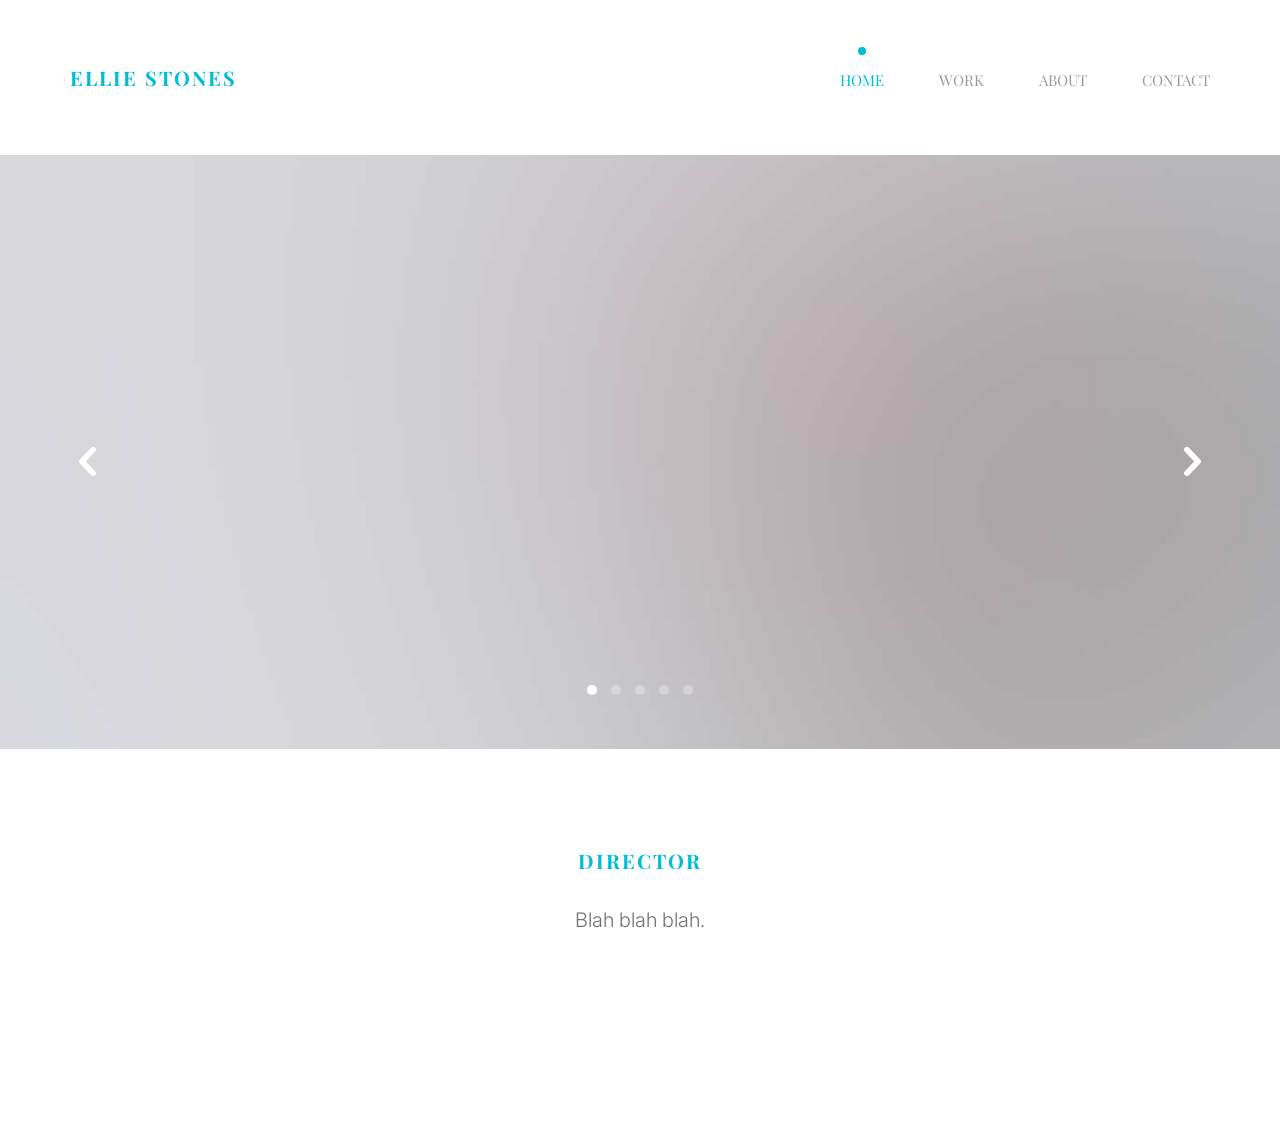
==== index.html @ 3fc7c164 "Bringing in images 1" ====
<!DOCTYPE html>
<!--[if lt IE 7]>      <html class="no-js lt-ie9 lt-ie8 lt-ie7"> <![endif]-->
<!--[if IE 7]>         <html class="no-js lt-ie9 lt-ie8"> <![endif]-->
<!--[if IE 8]>         <html class="no-js lt-ie9"> <![endif]-->
<!--[if gt IE 8]><!--> <html class="no-js"> <!--<![endif]-->
	<head>
	<meta charset="utf-8">
	<meta http-equiv="X-UA-Compatible" content="IE=edge">
	<title>Ellie Stones | Portfolio</title>
	<meta name="viewport" content="width=device-width, initial-scale=1">
	<meta name="description" content="Free HTML5 Template by FREEHTML5.CO" />
	<meta name="keywords" content="free html5, free template, free bootstrap, html5, css3, mobile first, responsive" />
	<meta name="author" content="FREEHTML5.CO" />

  <!-- 
	//////////////////////////////////////////////////////

	FREE HTML5 TEMPLATE 
	DESIGNED & DEVELOPED by FREEHTML5.CO
		
	Website: 		http://freehtml5.co/
	Email: 			info@freehtml5.co
	Twitter: 		http://twitter.com/fh5co
	Facebook: 		https://www.facebook.com/fh5co

	//////////////////////////////////////////////////////
	 -->

  	<!-- Facebook and Twitter integration -->
	<meta property="og:title" content=""/>
	<meta property="og:image" content=""/>
	<meta property="og:url" content=""/>
	<meta property="og:site_name" content=""/>
	<meta property="og:description" content=""/>
	<meta name="twitter:title" content="" />
	<meta name="twitter:image" content="" />
	<meta name="twitter:url" content="" />
	<meta name="twitter:card" content="" />

	<!-- Place favicon.ico and apple-touch-icon.png in the root directory -->
	<link rel="shortcut icon" href="favicon.ico">

	<link rel="preconnect" href="https://fonts.googleapis.com">
	<link rel="preconnect" href="https://fonts.gstatic.com" crossorigin>

	<link href="https://fonts.googleapis.com/css2?family=Inter:wght@300;400;500;600&family=Playfair+Display:wght@400;500;600;700&display=swap" rel="stylesheet">
	
	<!-- Animate.css -->
	<link rel="stylesheet" href="css/animate.css">
	<!-- Icomoon Icon Fonts-->
	<link rel="stylesheet" href="css/icomoon.css">
	<!-- Bootstrap  -->
	<link rel="stylesheet" href="css/bootstrap.css">
	<!-- Owl Carousel -->
	<link rel="stylesheet" href="css/owl.carousel.min.css">
	<link rel="stylesheet" href="css/owl.theme.default.min.css">

	<link rel="stylesheet" href="css/style.css">


	<!-- Modernizr JS -->
	<script src="js/modernizr-2.6.2.min.js"></script>
	<!-- FOR IE9 below -->
	<!--[if lt IE 9]>
	<script src="js/respond.min.js"></script>
	<![endif]-->

	</head>
	<body>
	<div class="box-wrap">
		<header role="banner" id="fh5co-header">
			<div class="container">
				<nav class="navbar navbar-default">
					<div class="row">
						<div class="col-md-3">
							<div class="fh5co-navbar-brand">
								<a class="fh5co-logo" href="index.html">Ellie Stones</a>
							</div>
						</div>
						<div class="col-md-9 main-nav">
							<ul class="nav text-right">
								<li class="active"><a href="index.html"><span>Home</span></a></li>
								<!-- <li><a href="services.html">Services</a></li> -->
								<li><a href="works.html">Work</a></li>
								<li><a href="about.html">About</a></li>
								<li><a href="contact.html">Contact</a></li>
							</ul>
						</div>
					</div>
				</nav>
		  </div>
		</header>
		<!-- END: header -->
		<div class="owl-carousel owl-carousel1 owl-carousel-fullwidth fh5co-light-arrow animate-box" data-animate-effect="fadeIn">
			<div class="item"><img src="images/img_large_1.jpg" alt="image"></div>
			<div class="item"><img src="images/img_large_2.jpg" alt="image"></div>
			<div class="item"><img src="images/img_large_3.jpg" alt="image"></div>
			<div class="item"><img src="images/img_large_4.jpg" alt="image"></div>
			<div class="item"><img src="images/img_large_5.jpg" alt="image"></div>
		</div>
		<div id="fh5co-media-section">
			<div class="container">
				<div class="row">
					<div class="col-md-8 col-md-offset-2 text-center page1-heading-section">
						<h3>Director</h3>
						<p>Blah blah blah.</p>
					</div>
				</div>
			</div>
		</div>
				<!-- <div class="row">
					<div class="col-md-7 animate-box">
						<div class="fh5co-cover" style="background-image: url(images/work-1.jpg);">
							<div class="desc">
								<p>Far far away, behind the word mountains, far from the countries Vokalia and Consonantia</p>
								<span>Web Design</span>
							</div>
						</div>
					</div>
					<div class="col-md-5">
						<div class="fh5co-cover">
							<div class="fh5co-cover-hero animate-box">
								<div class="fh5co-cover-thumb" style="background-image: url(images/work-2.jpg);"></div>
								<div class="desc-thumb">
									<p>Far far away, behind the word mountains, far from the</p>
									<span>Web Design</span>
								</div>
							</div>

							<div class="fh5co-cover-hero animate-box">
								<div class="fh5co-cover-thumb" style="background-image: url(images/work-3.jpg);"></div>
								<div class="desc-thumb">
									<p>Far far away, behind the word mountains, far from the</p>
									<span>User Experience</span>
								</div>
							</div>

							<div class="fh5co-cover-hero animate-box">
								<div class="fh5co-cover-thumb" style="background-image: url(images/work-4.jpg);"></div>
								<div class="desc-thumb">
									<p>Far far away, behind the word mountains, far from the</p>
									<span>Web Developement</span>
								</div>
							</div>
						</div>
					</div>
				</div> -->
			<!-- </div>
		</div> -->
		<!-- END fh5co-media-section -->
		<!-- <div id="fh5co-intro-section">
			<div class="fh5co-intro-cover text-center animate-box" data-animate-effect="fadeIn" data-stellar-background-ratio="0.5" style="background-image: url(images/intro.jpg);">
				<a href="#" class="btn">Serving You Is Our First Priority</a>
			</div>
		</div> -->
		<!-- END fh5co-intro-section -->
		<!-- <div id="fh5co-product-section">
			<div class="container">
				<div class="row">
					<div class="col-md-8 col-md-offset-2 text-center heading-section animate-box">
						<h3>Products</h3>
						<p>Far far away, behind the word mountains, far from the countries Vokalia, there live the blind texts. Separated they live in Bookmarksgrove right at the coast of the Semantics, a large language ocean.</p>
					</div>
				</div>
				<div class="owl-carousel owl-carousel2">
					<div class="item animate-box"><a href="images/product-1.jpg" class="image-popup"><img src="images/product-1.jpg" alt="image"></a></div>
					<div class="item animate-box"><a href="images/product-2.jpg" class="image-popup"><img src="images/product-2.jpg" alt="image"></a></div>
					<div class="item animate-box"><a href="images/product-3.jpg" class="image-popup"><img src="images/product-3.jpg" alt="image"></a></div>
					<div class="item animate-box"><a href="images/product-4.jpg" class="image-popup"><img src="images/product-4.jpg" alt="image"></a></div>
					<div class="item animate-box"><a href="images/product-1.jpg" class="image-popup"><img src="images/product-1.jpg" alt="image"></a></div>
					<div class="item animate-box"><a href="images/product-2.jpg" class="image-popup"><img src="images/product-2.jpg" alt="image"></a></div>
					<div class="item animate-box"><a href="images/product-3.jpg" class="image-popup"><img src="images/product-3.jpg" alt="image"></a></div>
					<div class="item animate-box"><a href="images/product-4.jpg" class="image-popup"><img src="images/product-4.jpg" alt="image"></a></div>
					<div class="item animate-box"><a href="images/product-1.jpg" class="image-popup"><img src="images/product-1.jpg" alt="image"></a></div>
					<div class="item animate-box"><a href="images/product-2.jpg" class="image-popup"><img src="images/product-2.jpg" alt="image"></a></div>
					<div class="item animate-box"><a href="images/product-3.jpg" class="image-popup"><img src="images/product-3.jpg" alt="image"></a></div>
					<div class="item animate-box"><a href="images/product-4.jpg" class="image-popup"><img src="images/product-2.jpg" alt="image"></a></div>
				</div>
			</div>
		</div> -->
		<!-- END fh5co-product-section -->
		<!-- <div id="fh5co-section" class="fh5co-grey-section">
			<div class="container">
				<div class="row">
					<div class="col-md-4 animate-box">
						<div class="fh5co-inner">
							<i class="icon-shield"></i>
							<div class="holder-section">
								<h3>About Us</h3>
								<p>Far far away, behind the word mountains, far from the countries Vokalia and Consonantia, there live the blind texts. </p>
							</div>
						</div>
					</div>
					<div class="col-md-4 animate-box">
						<div class="fh5co-inner">
							<i class="icon-strategy"></i>
							<div class="holder-section">
								<h3>What We Doe</h3>
								<p>Far far away, behind the word mountains, far from the countries Vokalia and Consonantia, there live the blind texts. </p>
							</div>
						</div>
					</div>
					<div class="col-md-4 animate-box">
						<div class="fh5co-inner">
							<i class="icon-bike"></i>
							<div class="holder-section">
								<h3>Why We Choose Us</h3>
								<p>Far far away, behind the word mountains, far from the countries Vokalia and Consonantia, there live the blind texts. </p>
							</div>
						</div>
					</div>
				</div>
			</div>
		</div> -->
		<!-- <footer>
			<div id="footer">
				<div class="container">
					<div class="row">
						<div class="col-md-6 col-md-offset-3 text-center">
							<p class="fh5co-social-icons">
								<a href="#"><i class="icon-twitter-with-circle"></i></a>
								<a href="#"><i class="icon-facebook-with-circle"></i></a>
								<a href="#"><i class="icon-instagram-with-circle"></i></a>
							</p>
							<p>Made with <a href="http://freehtml5.co/" target="_blank">Freehtml5.co</a></p>
						</div>
					</div>
				</div>
			</div>
		</footer> -->
	</div>
	<!-- END: box-wrap -->
	
	<!-- jQuery -->
	<script src="js/jquery.min.js"></script>
	<!-- jQuery Easing -->
	<script src="js/jquery.easing.1.3.js"></script>
	<!-- Bootstrap -->
	<script src="js/bootstrap.min.js"></script>
	<!-- Owl carousel -->
		<script src="js/owl.carousel.min.js"></script>
	<!-- Waypoints -->
	<script src="js/jquery.waypoints.min.js"></script>
	<!-- Parallax Stellar -->
	<script src="js/jquery.stellar.min.js"></script>

	<!-- Main JS (Do not remove) -->
	<script src="js/main.js"></script>

	</body>
</html>
---- css/icomoon.css ----
@font-face {
    font-family: 'icomoon';
    src:    url('fonts/icomoon.eot?1oniuf');
    src:    url('fonts/icomoon.eot?1oniuf#iefix') format('embedded-opentype'),
        url('fonts/icomoon.ttf?1oniuf') format('truetype'),
        url('fonts/icomoon.woff?1oniuf') format('woff'),
        url('fonts/icomoon.svg?1oniuf#icomoon') format('svg');
    font-weight: normal;
    font-style: normal;
}

[class^="icon-"], [class*=" icon-"] {
    /* use !important to prevent issues with browser extensions that change fonts */
    font-family: 'icomoon' !important;
    speak: none;
    font-style: normal;
    font-weight: normal;
    font-variant: normal;
    text-transform: none;
    line-height: 1;

    /* Better Font Rendering =========== */
    -webkit-font-smoothing: antialiased;
    -moz-osx-font-smoothing: grayscale;
}

.icon-mobile:before {
    content: "\e000";
}
.icon-laptop:before {
    content: "\e001";
}
.icon-desktop:before {
    content: "\e002";
}
.icon-tablet:before {
    content: "\e003";
}
.icon-phone:before {
    content: "\e004";
}
.icon-document:before {
    content: "\e005";
}
.icon-documents:before {
    content: "\e006";
}
.icon-search:before {
    content: "\e007";
}
.icon-clipboard:before {
    content: "\e008";
}
.icon-newspaper:before {
    content: "\e009";
}
.icon-notebook:before {
    content: "\e00a";
}
.icon-book-open:before {
    content: "\e00b";
}
.icon-browser:before {
    content: "\e00c";
}
.icon-calendar:before {
    content: "\e00d";
}
.icon-presentation:before {
    content: "\e00e";
}
.icon-picture:before {
    content: "\e00f";
}
.icon-pictures:before {
    content: "\e010";
}
.icon-video:before {
    content: "\e011";
}
.icon-camera:before {
    content: "\e012";
}
.icon-printer:before {
    content: "\e013";
}
.icon-toolbox:before {
    content: "\e014";
}
.icon-briefcase:before {
    content: "\e015";
}
.icon-wallet:before {
    content: "\e016";
}
.icon-gift:before {
    content: "\e017";
}
.icon-bargraph:before {
    content: "\e018";
}
.icon-grid:before {
    content: "\e019";
}
.icon-expand:before {
    content: "\e01a";
}
.icon-focus:before {
    content: "\e01b";
}
.icon-edit:before {
    content: "\e01c";
}
.icon-adjustments:before {
    content: "\e01d";
}
.icon-ribbon:before {
    content: "\e01e";
}
.icon-hourglass:before {
    content: "\e01f";
}
.icon-lock:before {
    content: "\e020";
}
.icon-megaphone:before {
    content: "\e021";
}
.icon-shield:before {
    content: "\e022";
}
.icon-trophy:before {
    content: "\e023";
}
.icon-flag:before {
    content: "\e024";
}
.icon-map:before {
    content: "\e025";
}
.icon-puzzle:before {
    content: "\e026";
}
.icon-basket:before {
    content: "\e027";
}
.icon-envelope:before {
    content: "\e028";
}
.icon-streetsign:before {
    content: "\e029";
}
.icon-telescope:before {
    content: "\e02a";
}
.icon-gears:before {
    content: "\e02b";
}
.icon-key:before {
    content: "\e02c";
}
.icon-paperclip:before {
    content: "\e02d";
}
.icon-attachment:before {
    content: "\e02e";
}
.icon-pricetags:before {
    content: "\e02f";
}
.icon-lightbulb:before {
    content: "\e030";
}
.icon-layers:before {
    content: "\e031";
}
.icon-pencil:before {
    content: "\e032";
}
.icon-tools:before {
    content: "\e033";
}
.icon-tools-2:before {
    content: "\e034";
}
.icon-scissors:before {
    content: "\e035";
}
.icon-paintbrush:before {
    content: "\e036";
}
.icon-magnifying-glass:before {
    content: "\e037";
}
.icon-circle-compass:before {
    content: "\e038";
}
.icon-linegraph:before {
    content: "\e039";
}
.icon-mic:before {
    content: "\e03a";
}
.icon-strategy:before {
    content: "\e03b";
}
.icon-beaker:before {
    content: "\e03c";
}
.icon-caution:before {
    content: "\e03d";
}
.icon-recycle:before {
    content: "\e03e";
}
.icon-anchor:before {
    content: "\e03f";
}
.icon-profile-male:before {
    content: "\e040";
}
.icon-profile-female:before {
    content: "\e041";
}
.icon-bike:before {
    content: "\e042";
}
.icon-wine:before {
    content: "\e043";
}
.icon-hotairballoon:before {
    content: "\e044";
}
.icon-globe:before {
    content: "\e045";
}
.icon-genius:before {
    content: "\e046";
}
.icon-map-pin:before {
    content: "\e047";
}
.icon-dial:before {
    content: "\e048";
}
.icon-chat:before {
    content: "\e049";
}
.icon-heart:before {
    content: "\e04a";
}
.icon-cloud:before {
    content: "\e04b";
}
.icon-upload:before {
    content: "\e04c";
}
.icon-download:before {
    content: "\e04d";
}
.icon-target:before {
    content: "\e04e";
}
.icon-hazardous:before {
    content: "\e04f";
}
.icon-piechart:before {
    content: "\e050";
}
.icon-speedometer:before {
    content: "\e051";
}
.icon-global:before {
    content: "\e052";
}
.icon-compass:before {
    content: "\e053";
}
.icon-lifesaver:before {
    content: "\e054";
}
.icon-clock:before {
    content: "\e055";
}
.icon-aperture:before {
    content: "\e056";
}
.icon-quote:before {
    content: "\e057";
}
.icon-scope:before {
    content: "\e058";
}
.icon-alarmclock:before {
    content: "\e059";
}
.icon-refresh:before {
    content: "\e05a";
}
.icon-happy:before {
    content: "\e05b";
}
.icon-sad:before {
    content: "\e05c";
}
.icon-facebook:before {
    content: "\e05d";
}
.icon-twitter:before {
    content: "\e05e";
}
.icon-googleplus:before {
    content: "\e05f";
}
.icon-rss:before {
    content: "\e060";
}
.icon-tumblr:before {
    content: "\e061";
}
.icon-linkedin:before {
    content: "\e062";
}
.icon-dribbble:before {
    content: "\e063";
}
.icon-box2:before {
    content: "\ea82";
}
.icon-write:before {
    content: "\ea83";
}
.icon-clock2:before {
    content: "\ea84";
}
.icon-reply2:before {
    content: "\ea85";
}
.icon-reply-all2:before {
    content: "\ea86";
}
.icon-forward2:before {
    content: "\ea87";
}
.icon-flag2:before {
    content: "\ea88";
}
.icon-search2:before {
    content: "\ea89";
}
.icon-trash2:before {
    content: "\ea8a";
}
.icon-envelope2:before {
    content: "\ea8b";
}
.icon-bubble:before {
    content: "\ea8c";
}
.icon-bubbles:before {
    content: "\ea8d";
}
.icon-user2:before {
    content: "\ea8e";
}
.icon-users2:before {
    content: "\ea8f";
}
.icon-cloud2:before {
    content: "\ea90";
}
.icon-download2:before {
    content: "\ea91";
}
.icon-upload2:before {
    content: "\ea92";
}
.icon-rain:before {
    content: "\ea93";
}
.icon-sun:before {
    content: "\ea94";
}
.icon-moon2:before {
    content: "\ea95";
}
.icon-bell2:before {
    content: "\ea96";
}
.icon-folder2:before {
    content: "\ea97";
}
.icon-pin2:before {
    content: "\ea98";
}
.icon-sound2:before {
    content: "\ea99";
}
.icon-microphone:before {
    content: "\ea9a";
}
.icon-camera2:before {
    content: "\ea9b";
}
.icon-image2:before {
    content: "\ea9c";
}
.icon-cog2:before {
    content: "\ea9d";
}
.icon-calendar2:before {
    content: "\ea9e";
}
.icon-book2:before {
    content: "\ea9f";
}
.icon-map-marker:before {
    content: "\eaa0";
}
.icon-store:before {
    content: "\eaa1";
}
.icon-support:before {
    content: "\eaa2";
}
.icon-tag2:before {
    content: "\eaa3";
}
.icon-heart2:before {
    content: "\eaa4";
}
.icon-video-camera:before {
    content: "\eaa5";
}
.icon-trophy2:before {
    content: "\eaa6";
}
.icon-cart:before {
    content: "\eaa7";
}
.icon-eye2:before {
    content: "\eaa8";
}
.icon-cancel:before {
    content: "\eaa9";
}
.icon-chart:before {
    content: "\eaaa";
}
.icon-target2:before {
    content: "\eaab";
}
.icon-printer2:before {
    content: "\eaac";
}
.icon-location2:before {
    content: "\eaad";
}
.icon-bookmark2:before {
    content: "\eaae";
}
.icon-monitor:before {
    content: "\eaaf";
}
.icon-cross2:before {
    content: "\eab0";
}
.icon-plus2:before {
    content: "\eab1";
}
.icon-left:before {
    content: "\eab2";
}
.icon-up:before {
    content: "\eab3";
}
.icon-browser2:before {
    content: "\eab4";
}
.icon-windows:before {
    content: "\eab5";
}
.icon-switch2:before {
    content: "\eab6";
}
.icon-dashboard:before {
    content: "\eab7";
}
.icon-play:before {
    content: "\eab8";
}
.icon-fast-forward:before {
    content: "\eab9";
}
.icon-next:before {
    content: "\eaba";
}
.icon-refresh2:before {
    content: "\eabb";
}
.icon-film:before {
    content: "\eabc";
}
.icon-home2:before {
    content: "\eabd";
}
.icon-add-to-list:before {
    content: "\e901";
}
.icon-classic-computer:before {
    content: "\e902";
}
.icon-controller-fast-backward:before {
    content: "\e903";
}
.icon-creative-commons-attribution:before {
    content: "\e904";
}
.icon-creative-commons-noderivs:before {
    content: "\e905";
}
.icon-creative-commons-noncommercial-eu:before {
    content: "\e906";
}
.icon-creative-commons-noncommercial-us:before {
    content: "\e907";
}
.icon-creative-commons-public-domain:before {
    content: "\e908";
}
.icon-creative-commons-remix:before {
    content: "\e909";
}
.icon-creative-commons-share:before {
    content: "\e90a";
}
.icon-creative-commons-sharealike:before {
    content: "\e90b";
}
.icon-creative-commons:before {
    content: "\e90c";
}
.icon-document-landscape:before {
    content: "\e90d";
}
.icon-remove-user:before {
    content: "\e90e";
}
.icon-warning:before {
    content: "\e90f";
}
.icon-arrow-bold-down:before {
    content: "\e910";
}
.icon-arrow-bold-left:before {
    content: "\e911";
}
.icon-arrow-bold-right:before {
    content: "\e912";
}
.icon-arrow-bold-up:before {
    content: "\e913";
}
.icon-arrow-down:before {
    content: "\e914";
}
.icon-arrow-left:before {
    content: "\e915";
}
.icon-arrow-long-down:before {
    content: "\e916";
}
.icon-arrow-long-left:before {
    content: "\e917";
}
.icon-arrow-long-right:before {
    content: "\e918";
}
.icon-arrow-long-up:before {
    content: "\e919";
}
.icon-arrow-right:before {
    content: "\e91a";
}
.icon-arrow-up:before {
    content: "\e91b";
}
.icon-arrow-with-circle-down:before {
    content: "\e91c";
}
.icon-arrow-with-circle-left:before {
    content: "\e91d";
}
.icon-arrow-with-circle-right:before {
    content: "\e91e";
}
.icon-arrow-with-circle-up:before {
    content: "\e91f";
}
.icon-bookmark:before {
    content: "\e920";
}
.icon-bookmarks:before {
    content: "\e921";
}
.icon-chevron-down:before {
    content: "\e922";
}
.icon-chevron-left:before {
    content: "\e923";
}
.icon-chevron-right:before {
    content: "\e924";
}
.icon-chevron-small-down:before {
    content: "\e925";
}
.icon-chevron-small-left:before {
    content: "\e926";
}
.icon-chevron-small-right:before {
    content: "\e927";
}
.icon-chevron-small-up:before {
    content: "\e928";
}
.icon-chevron-thin-down:before {
    content: "\e929";
}
.icon-chevron-thin-left:before {
    content: "\e92a";
}
.icon-chevron-thin-right:before {
    content: "\e92b";
}
.icon-chevron-thin-up:before {
    content: "\e92c";
}
.icon-chevron-up:before {
    content: "\e92d";
}
.icon-chevron-with-circle-down:before {
    content: "\e92e";
}
.icon-chevron-with-circle-left:before {
    content: "\e92f";
}
.icon-chevron-with-circle-right:before {
    content: "\e930";
}
.icon-chevron-with-circle-up:before {
    content: "\e931";
}
.icon-cloud3:before {
    content: "\e932";
}
.icon-controller-fast-forward:before {
    content: "\e933";
}
.icon-controller-jump-to-start:before {
    content: "\e934";
}
.icon-controller-next:before {
    content: "\e935";
}
.icon-controller-paus:before {
    content: "\e936";
}
.icon-controller-play:before {
    content: "\e937";
}
.icon-controller-record:before {
    content: "\e938";
}
.icon-controller-stop:before {
    content: "\e939";
}
.icon-controller-volume:before {
    content: "\e93a";
}
.icon-dot-single:before {
    content: "\e93b";
}
.icon-dots-three-horizontal:before {
    content: "\e93c";
}
.icon-dots-three-vertical:before {
    content: "\e93d";
}
.icon-dots-two-horizontal:before {
    content: "\e93e";
}
.icon-dots-two-vertical:before {
    content: "\e93f";
}
.icon-download3:before {
    content: "\e940";
}
.icon-emoji-flirt:before {
    content: "\e941";
}
.icon-flow-branch:before {
    content: "\e942";
}
.icon-flow-cascade:before {
    content: "\e943";
}
.icon-flow-line:before {
    content: "\e944";
}
.icon-flow-parallel:before {
    content: "\e945";
}
.icon-flow-tree:before {
    content: "\e946";
}
.icon-install:before {
    content: "\e947";
}
.icon-layers2:before {
    content: "\e948";
}
.icon-open-book:before {
    content: "\e949";
}
.icon-resize-100:before {
    content: "\e94a";
}
.icon-resize-full-screen:before {
    content: "\e94b";
}
.icon-save:before {
    content: "\e94c";
}
.icon-select-arrows:before {
    content: "\e94d";
}
.icon-sound-mute:before {
    content: "\e94e";
}
.icon-sound:before {
    content: "\e94f";
}
.icon-trash:before {
    content: "\e950";
}
.icon-triangle-down:before {
    content: "\e951";
}
.icon-triangle-left:before {
    content: "\e952";
}
.icon-triangle-right:before {
    content: "\e953";
}
.icon-triangle-up:before {
    content: "\e954";
}
.icon-uninstall:before {
    content: "\e955";
}
.icon-upload-to-cloud:before {
    content: "\e956";
}
.icon-upload3:before {
    content: "\e957";
}
.icon-add-user:before {
    content: "\e958";
}
.icon-address:before {
    content: "\e959";
}
.icon-adjust:before {
    content: "\e95a";
}
.icon-air:before {
    content: "\e95b";
}
.icon-aircraft-landing:before {
    content: "\e95c";
}
.icon-aircraft-take-off:before {
    content: "\e95d";
}
.icon-aircraft:before {
    content: "\e95e";
}
.icon-align-bottom:before {
    content: "\e95f";
}
.icon-align-horizontal-middle:before {
    content: "\e960";
}
.icon-align-left:before {
    content: "\e961";
}
.icon-align-right:before {
    content: "\e962";
}
.icon-align-top:before {
    content: "\e963";
}
.icon-align-vertical-middle:before {
    content: "\e964";
}
.icon-archive:before {
    content: "\e965";
}
.icon-area-graph:before {
    content: "\e966";
}
.icon-attachment2:before {
    content: "\e967";
}
.icon-awareness-ribbon:before {
    content: "\e968";
}
.icon-back-in-time:before {
    content: "\e969";
}
.icon-back:before {
    content: "\e96a";
}
.icon-bar-graph:before {
    content: "\e96b";
}
.icon-battery:before {
    content: "\e96c";
}
.icon-beamed-note:before {
    content: "\e96d";
}
.icon-bell:before {
    content: "\e96e";
}
.icon-blackboard:before {
    content: "\e96f";
}
.icon-block:before {
    content: "\e970";
}
.icon-book:before {
    content: "\e971";
}
.icon-bowl:before {
    content: "\e972";
}
.icon-box:before {
    content: "\e973";
}
.icon-briefcase2:before {
    content: "\e974";
}
.icon-browser3:before {
    content: "\e975";
}
.icon-brush:before {
    content: "\e976";
}
.icon-bucket:before {
    content: "\e977";
}
.icon-cake:before {
    content: "\e978";
}
.icon-calculator:before {
    content: "\e979";
}
.icon-calendar3:before {
    content: "\e97a";
}
.icon-camera3:before {
    content: "\e97b";
}
.icon-ccw:before {
    content: "\e97c";
}
.icon-chat2:before {
    content: "\e97d";
}
.icon-check:before {
    content: "\e97e";
}
.icon-circle-with-cross:before {
    content: "\e97f";
}
.icon-circle-with-minus:before {
    content: "\e980";
}
.icon-circle-with-plus:before {
    content: "\e981";
}
.icon-circle:before {
    content: "\e982";
}
.icon-circular-graph:before {
    content: "\e983";
}
.icon-clapperboard:before {
    content: "\e984";
}
.icon-clipboard2:before {
    content: "\e985";
}
.icon-clock3:before {
    content: "\e986";
}
.icon-code:before {
    content: "\e987";
}
.icon-cog:before {
    content: "\e988";
}
.icon-colours:before {
    content: "\e989";
}
.icon-compass2:before {
    content: "\e98a";
}
.icon-copy:before {
    content: "\e98b";
}
.icon-credit-card:before {
    content: "\e98c";
}
.icon-credit:before {
    content: "\e98d";
}
.icon-cross:before {
    content: "\e98e";
}
.icon-cup:before {
    content: "\e98f";
}
.icon-cw:before {
    content: "\e990";
}
.icon-cycle:before {
    content: "\e991";
}
.icon-database:before {
    content: "\e992";
}
.icon-dial-pad:before {
    content: "\e993";
}
.icon-direction:before {
    content: "\e994";
}
.icon-document2:before {
    content: "\e995";
}
.icon-documents2:before {
    content: "\e996";
}
.icon-drink:before {
    content: "\e997";
}
.icon-drive:before {
    content: "\e998";
}
.icon-drop:before {
    content: "\e999";
}
.icon-edit2:before {
    content: "\e99a";
}
.icon-email:before {
    content: "\e99b";
}
.icon-emoji-happy:before {
    content: "\e99c";
}
.icon-emoji-neutral:before {
    content: "\e99d";
}
.icon-emoji-sad:before {
    content: "\e99e";
}
.icon-erase:before {
    content: "\e99f";
}
.icon-eraser:before {
    content: "\e9a0";
}
.icon-export:before {
    content: "\e9a1";
}
.icon-eye:before {
    content: "\e9a2";
}
.icon-feather:before {
    content: "\e9a3";
}
.icon-flag3:before {
    content: "\e9a4";
}
.icon-flash:before {
    content: "\e9a5";
}
.icon-flashlight:before {
    content: "\e9a6";
}
.icon-flat-brush:before {
    content: "\e9a7";
}
.icon-folder-images:before {
    content: "\e9a8";
}
.icon-folder-music:before {
    content: "\e9a9";
}
.icon-folder-video:before {
    content: "\e9aa";
}
.icon-folder:before {
    content: "\e9ab";
}
.icon-forward:before {
    content: "\e9ac";
}
.icon-funnel:before {
    content: "\e9ad";
}
.icon-game-controller:before {
    content: "\e9ae";
}
.icon-gauge:before {
    content: "\e9af";
}
.icon-globe2:before {
    content: "\e9b0";
}
.icon-graduation-cap:before {
    content: "\e9b1";
}
.icon-grid2:before {
    content: "\e9b2";
}
.icon-hair-cross:before {
    content: "\e9b3";
}
.icon-hand:before {
    content: "\e9b4";
}
.icon-heart-outlined:before {
    content: "\e9b5";
}
.icon-heart3:before {
    content: "\e9b6";
}
.icon-help-with-circle:before {
    content: "\e9b7";
}
.icon-help:before {
    content: "\e9b8";
}
.icon-home:before {
    content: "\e9b9";
}
.icon-hour-glass:before {
    content: "\e9ba";
}
.icon-image-inverted:before {
    content: "\e9bb";
}
.icon-image:before {
    content: "\e9bc";
}
.icon-images:before {
    content: "\e9bd";
}
.icon-inbox:before {
    content: "\e9be";
}
.icon-infinity:before {
    content: "\e9bf";
}
.icon-info-with-circle:before {
    content: "\e9c0";
}
.icon-info:before {
    content: "\e9c1";
}
.icon-key2:before {
    content: "\e9c2";
}
.icon-keyboard:before {
    content: "\e9c3";
}
.icon-lab-flask:before {
    content: "\e9c4";
}
.icon-landline:before {
    content: "\e9c5";
}
.icon-language:before {
    content: "\e9c6";
}
.icon-laptop2:before {
    content: "\e9c7";
}
.icon-leaf:before {
    content: "\e9c8";
}
.icon-level-down:before {
    content: "\e9c9";
}
.icon-level-up:before {
    content: "\e9ca";
}
.icon-lifebuoy:before {
    content: "\e9cb";
}
.icon-light-bulb:before {
    content: "\e9cc";
}
.icon-light-down:before {
    content: "\e9cd";
}
.icon-light-up:before {
    content: "\e9ce";
}
.icon-line-graph:before {
    content: "\e9cf";
}
.icon-link:before {
    content: "\e9d0";
}
.icon-list:before {
    content: "\e9d1";
}
.icon-location-pin:before {
    content: "\e9d2";
}
.icon-location:before {
    content: "\e9d3";
}
.icon-lock-open:before {
    content: "\e9d4";
}
.icon-lock2:before {
    content: "\e9d5";
}
.icon-log-out:before {
    content: "\e9d6";
}
.icon-login:before {
    content: "\e9d7";
}
.icon-loop:before {
    content: "\e9d8";
}
.icon-magnet:before {
    content: "\e9d9";
}
.icon-magnifying-glass2:before {
    content: "\e9da";
}
.icon-mail:before {
    content: "\e9db";
}
.icon-man:before {
    content: "\e9dc";
}
.icon-map2:before {
    content: "\e9dd";
}
.icon-mask:before {
    content: "\e9de";
}
.icon-medal:before {
    content: "\e9df";
}
.icon-megaphone2:before {
    content: "\e9e0";
}
.icon-menu:before {
    content: "\e9e1";
}
.icon-message:before {
    content: "\e9e2";
}
.icon-mic2:before {
    content: "\e9e3";
}
.icon-minus:before {
    content: "\e9e4";
}
.icon-mobile2:before {
    content: "\e9e5";
}
.icon-modern-mic:before {
    content: "\e9e6";
}
.icon-moon:before {
    content: "\e9e7";
}
.icon-mouse:before {
    content: "\e9e8";
}
.icon-music:before {
    content: "\e9e9";
}
.icon-network:before {
    content: "\e9ea";
}
.icon-new-message:before {
    content: "\e9eb";
}
.icon-new:before {
    content: "\e9ec";
}
.icon-news:before {
    content: "\e9ed";
}
.icon-note:before {
    content: "\e9ee";
}
.icon-notification:before {
    content: "\e9ef";
}
.icon-old-mobile:before {
    content: "\e9f0";
}
.icon-old-phone:before {
    content: "\e9f1";
}
.icon-palette:before {
    content: "\e9f2";
}
.icon-paper-plane:before {
    content: "\e9f3";
}
.icon-pencil2:before {
    content: "\e9f4";
}
.icon-phone2:before {
    content: "\e9f5";
}
.icon-pie-chart:before {
    content: "\e9f6";
}
.icon-pin:before {
    content: "\e9f7";
}
.icon-plus:before {
    content: "\e9f8";
}
.icon-popup:before {
    content: "\e9f9";
}
.icon-power-plug:before {
    content: "\e9fa";
}
.icon-price-ribbon:before {
    content: "\e9fb";
}
.icon-price-tag:before {
    content: "\e9fc";
}
.icon-print:before {
    content: "\e9fd";
}
.icon-progress-empty:before {
    content: "\e9fe";
}
.icon-progress-full:before {
    content: "\e9ff";
}
.icon-progress-one:before {
    content: "\ea00";
}
.icon-progress-two:before {
    content: "\ea01";
}
.icon-publish:before {
    content: "\ea02";
}
.icon-quote2:before {
    content: "\ea03";
}
.icon-radio:before {
    content: "\ea04";
}
.icon-reply-all:before {
    content: "\ea05";
}
.icon-reply:before {
    content: "\ea06";
}
.icon-retweet:before {
    content: "\ea07";
}
.icon-rocket:before {
    content: "\ea08";
}
.icon-round-brush:before {
    content: "\ea09";
}
.icon-rss2:before {
    content: "\ea0a";
}
.icon-ruler:before {
    content: "\ea0b";
}
.icon-scissors2:before {
    content: "\ea0c";
}
.icon-share-alternitive:before {
    content: "\ea0d";
}
.icon-share:before {
    content: "\ea0e";
}
.icon-shareable:before {
    content: "\ea0f";
}
.icon-shield2:before {
    content: "\ea10";
}
.icon-shop:before {
    content: "\ea11";
}
.icon-shopping-bag:before {
    content: "\ea12";
}
.icon-shopping-basket:before {
    content: "\ea13";
}
.icon-shopping-cart:before {
    content: "\ea14";
}
.icon-shuffle:before {
    content: "\ea15";
}
.icon-signal:before {
    content: "\ea16";
}
.icon-sound-mix:before {
    content: "\ea17";
}
.icon-sports-club:before {
    content: "\ea18";
}
.icon-spreadsheet:before {
    content: "\ea19";
}
.icon-squared-cross:before {
    content: "\ea1a";
}
.icon-squared-minus:before {
    content: "\ea1b";
}
.icon-squared-plus:before {
    content: "\ea1c";
}
.icon-star-outlined:before {
    content: "\ea1d";
}
.icon-star:before {
    content: "\ea1e";
}
.icon-stopwatch:before {
    content: "\ea1f";
}
.icon-suitcase:before {
    content: "\ea20";
}
.icon-swap:before {
    content: "\ea21";
}
.icon-sweden:before {
    content: "\ea22";
}
.icon-switch:before {
    content: "\ea23";
}
.icon-tablet2:before {
    content: "\ea24";
}
.icon-tag:before {
    content: "\ea25";
}
.icon-text-document-inverted:before {
    content: "\ea26";
}
.icon-text-document:before {
    content: "\ea27";
}
.icon-text:before {
    content: "\ea28";
}
.icon-thermometer:before {
    content: "\ea29";
}
.icon-thumbs-down:before {
    content: "\ea2a";
}
.icon-thumbs-up:before {
    content: "\ea2b";
}
.icon-thunder-cloud:before {
    content: "\ea2c";
}
.icon-ticket:before {
    content: "\ea2d";
}
.icon-time-slot:before {
    content: "\ea2e";
}
.icon-tools2:before {
    content: "\ea2f";
}
.icon-traffic-cone:before {
    content: "\ea30";
}
.icon-tree:before {
    content: "\ea31";
}
.icon-trophy3:before {
    content: "\ea32";
}
.icon-tv:before {
    content: "\ea33";
}
.icon-typing:before {
    content: "\ea34";
}
.icon-unread:before {
    content: "\ea35";
}
.icon-untag:before {
    content: "\ea36";
}
.icon-user:before {
    content: "\ea37";
}
.icon-users:before {
    content: "\ea38";
}
.icon-v-card:before {
    content: "\ea39";
}
.icon-video2:before {
    content: "\ea3a";
}
.icon-vinyl:before {
    content: "\ea3b";
}
.icon-voicemail:before {
    content: "\ea3c";
}
.icon-wallet2:before {
    content: "\ea3d";
}
.icon-water:before {
    content: "\ea3e";
}
.icon-500px-with-circle:before {
    content: "\ea3f";
}
.icon-500px:before {
    content: "\ea40";
}
.icon-basecamp:before {
    content: "\ea41";
}
.icon-behance:before {
    content: "\ea42";
}
.icon-creative-cloud:before {
    content: "\ea43";
}
.icon-dropbox:before {
    content: "\ea44";
}
.icon-evernote:before {
    content: "\ea45";
}
.icon-flattr:before {
    content: "\ea46";
}
.icon-foursquare:before {
    content: "\ea47";
}
.icon-google-drive:before {
    content: "\ea48";
}
.icon-google-hangouts:before {
    content: "\ea49";
}
.icon-grooveshark:before {
    content: "\ea4a";
}
.icon-icloud:before {
    content: "\ea4b";
}
.icon-mixi:before {
    content: "\ea4c";
}
.icon-onedrive:before {
    content: "\ea4d";
}
.icon-paypal:before {
    content: "\ea4e";
}
.icon-picasa:before {
    content: "\ea4f";
}
.icon-qq:before {
    content: "\ea50";
}
.icon-rdio-with-circle:before {
    content: "\ea51";
}
.icon-renren:before {
    content: "\ea52";
}
.icon-scribd:before {
    content: "\ea53";
}
.icon-sina-weibo:before {
    content: "\ea54";
}
.icon-skype-with-circle:before {
    content: "\ea55";
}
.icon-skype:before {
    content: "\ea56";
}
.icon-slideshare:before {
    content: "\ea57";
}
.icon-smashing:before {
    content: "\ea58";
}
.icon-soundcloud:before {
    content: "\ea59";
}
.icon-spotify-with-circle:before {
    content: "\ea5a";
}
.icon-spotify:before {
    content: "\ea5b";
}
.icon-swarm:before {
    content: "\ea5c";
}
.icon-vine-with-circle:before {
    content: "\ea5d";
}
.icon-vine:before {
    content: "\ea5e";
}
.icon-vk-alternitive:before {
    content: "\ea5f";
}
.icon-vk-with-circle:before {
    content: "\ea60";
}
.icon-vk:before {
    content: "\ea61";
}
.icon-xing-with-circle:before {
    content: "\ea62";
}
.icon-xing:before {
    content: "\ea63";
}
.icon-yelp:before {
    content: "\ea64";
}
.icon-dribbble-with-circle:before {
    content: "\ea65";
}
.icon-dribbble2:before {
    content: "\ea66";
}
.icon-facebook-with-circle:before {
    content: "\ea67";
}
.icon-facebook2:before {
    content: "\ea68";
}
.icon-flickr-with-circle:before {
    content: "\ea69";
}
.icon-flickr:before {
    content: "\ea6a";
}
.icon-github-with-circle:before {
    content: "\ea6b";
}
.icon-github:before {
    content: "\ea6c";
}
.icon-google-with-circle:before {
    content: "\ea6d";
}
.icon-google:before {
    content: "\ea6e";
}
.icon-instagram-with-circle:before {
    content: "\ea6f";
}
.icon-instagram:before {
    content: "\ea70";
}
.icon-lastfm-with-circle:before {
    content: "\ea71";
}
.icon-lastfm:before {
    content: "\ea72";
}
.icon-linkedin-with-circle:before {
    content: "\ea73";
}
.icon-linkedin2:before {
    content: "\ea74";
}
.icon-pinterest-with-circle:before {
    content: "\ea75";
}
.icon-pinterest:before {
    content: "\ea76";
}
.icon-rdio:before {
    content: "\ea77";
}
.icon-stumbleupon-with-circle:before {
    content: "\ea78";
}
.icon-stumbleupon:before {
    content: "\ea79";
}
.icon-tumblr-with-circle:before {
    content: "\ea7a";
}
.icon-tumblr2:before {
    content: "\ea7b";
}
.icon-twitter-with-circle:before {
    content: "\ea7c";
}
.icon-twitter2:before {
    content: "\ea7d";
}
.icon-vimeo-with-circle:before {
    content: "\ea7e";
}
.icon-vimeo:before {
    content: "\ea7f";
}
.icon-youtube-with-circle:before {
    content: "\ea80";
}
.icon-youtube:before {
    content: "\ea81";
}
.icon-home3:before {
    content: "\eabe";
}
.icon-home22:before {
    content: "\eabf";
}
.icon-home32:before {
    content: "\eac0";
}
.icon-office:before {
    content: "\eac1";
}
.icon-newspaper2:before {
    content: "\eac2";
}
.icon-pencil3:before {
    content: "\eac3";
}
.icon-pencil22:before {
    content: "\eac4";
}
.icon-quill:before {
    content: "\eac5";
}
.icon-pen:before {
    content: "\eac6";
}
.icon-blog:before {
    content: "\eac7";
}
.icon-eyedropper:before {
    content: "\eac8";
}
.icon-droplet:before {
    content: "\eac9";
}
.icon-paint-format:before {
    content: "\eaca";
}
.icon-image3:before {
    content: "\eacb";
}
.icon-images2:before {
    content: "\eacc";
}
.icon-camera4:before {
    content: "\eacd";
}
.icon-headphones:before {
    content: "\eace";
}
.icon-music2:before {
    content: "\eacf";
}
.icon-play2:before {
    content: "\ead0";
}
.icon-film2:before {
    content: "\ead1";
}
.icon-video-camera2:before {
    content: "\ead2";
}
.icon-dice:before {
    content: "\ead3";
}
.icon-pacman:before {
    content: "\ead4";
}
.icon-spades:before {
    content: "\ead5";
}
.icon-clubs:before {
    content: "\ead6";
}
.icon-diamonds:before {
    content: "\ead7";
}
.icon-bullhorn:before {
    content: "\ead8";
}
.icon-connection:before {
    content: "\ead9";
}
.icon-podcast:before {
    content: "\eada";
}
.icon-feed:before {
    content: "\eadb";
}
.icon-mic3:before {
    content: "\eadc";
}
.icon-book3:before {
    content: "\eadd";
}
.icon-books:before {
    content: "\eade";
}
.icon-library:before {
    content: "\eadf";
}
.icon-file-text:before {
    content: "\eae0";
}
.icon-profile:before {
    content: "\eae1";
}
.icon-file-empty:before {
    content: "\eae2";
}
.icon-files-empty:before {
    content: "\eae3";
}
.icon-file-text2:before {
    content: "\eae4";
}
.icon-file-picture:before {
    content: "\eae5";
}
.icon-file-music:before {
    content: "\eae6";
}
.icon-file-play:before {
    content: "\eae7";
}
.icon-file-video:before {
    content: "\eae8";
}
.icon-file-zip:before {
    content: "\eae9";
}
.icon-copy2:before {
    content: "\eaea";
}
.icon-paste:before {
    content: "\eaeb";
}
.icon-stack:before {
    content: "\eaec";
}
.icon-folder3:before {
    content: "\eaed";
}
.icon-folder-open:before {
    content: "\eaee";
}
.icon-folder-plus:before {
    content: "\eaef";
}
.icon-folder-minus:before {
    content: "\eaf0";
}
.icon-folder-download:before {
    content: "\eaf1";
}
.icon-folder-upload:before {
    content: "\eaf2";
}
.icon-price-tag2:before {
    content: "\eaf3";
}
.icon-price-tags:before {
    content: "\eaf4";
}
.icon-barcode:before {
    content: "\eaf5";
}
.icon-qrcode:before {
    content: "\eaf6";
}
.icon-ticket2:before {
    content: "\eaf7";
}
.icon-cart2:before {
    content: "\eaf8";
}
.icon-coin-dollar:before {
    content: "\eaf9";
}
.icon-coin-euro:before {
    content: "\eafa";
}
.icon-coin-pound:before {
    content: "\eafb";
}
.icon-coin-yen:before {
    content: "\eafc";
}
.icon-credit-card2:before {
    content: "\eafd";
}
.icon-calculator2:before {
    content: "\eafe";
}
.icon-lifebuoy2:before {
    content: "\eaff";
}
.icon-phone3:before {
    content: "\eb00";
}
.icon-phone-hang-up:before {
    content: "\eb01";
}
.icon-address-book:before {
    content: "\eb02";
}
.icon-envelop:before {
    content: "\eb03";
}
.icon-pushpin:before {
    content: "\eb04";
}
.icon-location3:before {
    content: "\eb05";
}
.icon-location22:before {
    content: "\eb06";
}
.icon-compass3:before {
    content: "\eb07";
}
.icon-compass22:before {
    content: "\eb08";
}
.icon-map3:before {
    content: "\eb09";
}
.icon-map22:before {
    content: "\eb0a";
}
.icon-history:before {
    content: "\eb0b";
}
.icon-clock4:before {
    content: "\eb0c";
}
.icon-clock22:before {
    content: "\eb0d";
}
.icon-alarm:before {
    content: "\eb0e";
}
.icon-bell3:before {
    content: "\eb0f";
}
.icon-stopwatch2:before {
    content: "\eb10";
}
.icon-calendar4:before {
    content: "\eb11";
}
.icon-printer3:before {
    content: "\eb12";
}
.icon-keyboard2:before {
    content: "\eb13";
}
.icon-display:before {
    content: "\eb14";
}
.icon-laptop3:before {
    content: "\eb15";
}
.icon-mobile3:before {
    content: "\eb16";
}
.icon-mobile22:before {
    content: "\eb17";
}
.icon-tablet3:before {
    content: "\eb18";
}
.icon-tv2:before {
    content: "\eb19";
}
.icon-drawer:before {
    content: "\eb1a";
}
.icon-drawer2:before {
    content: "\eb1b";
}
.icon-box-add:before {
    content: "\eb1c";
}
.icon-box-remove:before {
    content: "\eb1d";
}
.icon-download4:before {
    content: "\eb1e";
}
.icon-upload4:before {
    content: "\eb1f";
}
.icon-floppy-disk:before {
    content: "\eb20";
}
.icon-drive2:before {
    content: "\eb21";
}
.icon-database2:before {
    content: "\eb22";
}
.icon-undo:before {
    content: "\eb23";
}
.icon-redo:before {
    content: "\eb24";
}
.icon-undo2:before {
    content: "\eb25";
}
.icon-redo2:before {
    content: "\eb26";
}
.icon-forward3:before {
    content: "\eb27";
}
.icon-reply3:before {
    content: "\eb28";
}
.icon-bubble2:before {
    content: "\eb29";
}
.icon-bubbles2:before {
    content: "\eb2a";
}
.icon-bubbles22:before {
    content: "\eb2b";
}
.icon-bubble22:before {
    content: "\eb2c";
}
.icon-bubbles3:before {
    content: "\eb2d";
}
.icon-bubbles4:before {
    content: "\eb2e";
}
.icon-user3:before {
    content: "\eb2f";
}
.icon-users3:before {
    content: "\eb30";
}
.icon-user-plus:before {
    content: "\eb31";
}
.icon-user-minus:before {
    content: "\eb32";
}
.icon-user-check:before {
    content: "\eb33";
}
.icon-user-tie:before {
    content: "\eb34";
}
.icon-quotes-left:before {
    content: "\eb35";
}
.icon-quotes-right:before {
    content: "\eb36";
}
.icon-hour-glass2:before {
    content: "\eb37";
}
.icon-spinner:before {
    content: "\eb38";
}
.icon-spinner2:before {
    content: "\eb39";
}
.icon-spinner3:before {
    content: "\eb3a";
}
.icon-spinner4:before {
    content: "\eb3b";
}
.icon-spinner5:before {
    content: "\eb3c";
}
.icon-spinner6:before {
    content: "\eb3d";
}
.icon-spinner7:before {
    content: "\eb3e";
}
.icon-spinner8:before {
    content: "\eb3f";
}
.icon-spinner9:before {
    content: "\eb40";
}
.icon-spinner10:before {
    content: "\eb41";
}
.icon-spinner11:before {
    content: "\eb42";
}
.icon-binoculars:before {
    content: "\eb43";
}
.icon-search3:before {
    content: "\eb44";
}
.icon-zoom-in:before {
    content: "\eb45";
}
.icon-zoom-out:before {
    content: "\eb46";
}
.icon-enlarge:before {
    content: "\eb47";
}
.icon-shrink:before {
    content: "\eb48";
}
.icon-enlarge2:before {
    content: "\eb49";
}
.icon-shrink2:before {
    content: "\eb4a";
}
.icon-key3:before {
    content: "\eb4b";
}
.icon-key22:before {
    content: "\eb4c";
}
.icon-lock3:before {
    content: "\eb4d";
}
.icon-unlocked:before {
    content: "\eb4e";
}
.icon-wrench:before {
    content: "\eb4f";
}
.icon-equalizer:before {
    content: "\eb50";
}
.icon-equalizer2:before {
    content: "\eb51";
}
.icon-cog3:before {
    content: "\eb52";
}
.icon-cogs:before {
    content: "\eb53";
}
.icon-hammer:before {
    content: "\eb54";
}
.icon-magic-wand:before {
    content: "\eb55";
}
.icon-aid-kit:before {
    content: "\eb56";
}
.icon-bug:before {
    content: "\eb57";
}
.icon-pie-chart2:before {
    content: "\eb58";
}
.icon-stats-dots:before {
    content: "\eb59";
}
.icon-stats-bars:before {
    content: "\eb5a";
}
.icon-stats-bars2:before {
    content: "\eb5b";
}
.icon-trophy4:before {
    content: "\eb5c";
}
.icon-gift2:before {
    content: "\eb5d";
}
.icon-glass:before {
    content: "\eb5e";
}
.icon-glass2:before {
    content: "\eb5f";
}
.icon-mug:before {
    content: "\eb60";
}
.icon-spoon-knife:before {
    content: "\eb61";
}
.icon-leaf2:before {
    content: "\eb62";
}
.icon-rocket2:before {
    content: "\eb63";
}
.icon-meter:before {
    content: "\eb64";
}
.icon-meter2:before {
    content: "\eb65";
}
.icon-hammer2:before {
    content: "\eb66";
}
.icon-fire:before {
    content: "\eb67";
}
.icon-lab:before {
    content: "\eb68";
}
.icon-magnet2:before {
    content: "\eb69";
}
.icon-bin:before {
    content: "\eb6a";
}
.icon-bin2:before {
    content: "\eb6b";
}
.icon-briefcase3:before {
    content: "\eb6c";
}
.icon-airplane:before {
    content: "\eb6d";
}
.icon-truck:before {
    content: "\eb6e";
}
.icon-road:before {
    content: "\eb6f";
}
.icon-accessibility:before {
    content: "\eb70";
}
.icon-target3:before {
    content: "\eb71";
}
.icon-shield3:before {
    content: "\eb72";
}
.icon-power:before {
    content: "\eb73";
}
.icon-switch3:before {
    content: "\eb74";
}
.icon-power-cord:before {
    content: "\eb75";
}
.icon-clipboard3:before {
    content: "\eb76";
}
.icon-list-numbered:before {
    content: "\eb77";
}
.icon-list2:before {
    content: "\eb78";
}
.icon-list22:before {
    content: "\eb79";
}
.icon-tree2:before {
    content: "\eb7a";
}
.icon-menu2:before {
    content: "\eb7b";
}
.icon-menu22:before {
    content: "\eb7c";
}
.icon-menu3:before {
    content: "\eb7d";
}
.icon-menu4:before {
    content: "\eb7e";
}
.icon-cloud4:before {
    content: "\eb7f";
}
.icon-cloud-download:before {
    content: "\eb80";
}
.icon-cloud-upload:before {
    content: "\eb81";
}
.icon-cloud-check:before {
    content: "\eb82";
}
.icon-download22:before {
    content: "\eb83";
}
.icon-upload22:before {
    content: "\eb84";
}
.icon-download32:before {
    content: "\eb85";
}
.icon-upload32:before {
    content: "\eb86";
}
.icon-sphere:before {
    content: "\eb87";
}
.icon-earth:before {
    content: "\eb88";
}
.icon-link2:before {
    content: "\eb89";
}
.icon-flag4:before {
    content: "\eb8a";
}
.icon-attachment3:before {
    content: "\eb8b";
}
.icon-eye3:before {
    content: "\eb8c";
}
.icon-eye-plus:before {
    content: "\eb8d";
}
.icon-eye-minus:before {
    content: "\eb8e";
}
.icon-eye-blocked:before {
    content: "\eb8f";
}
.icon-bookmark3:before {
    content: "\eb90";
}
.icon-bookmarks2:before {
    content: "\eb91";
}
.icon-sun2:before {
    content: "\eb92";
}
.icon-contrast:before {
    content: "\eb93";
}
.icon-brightness-contrast:before {
    content: "\eb94";
}
.icon-star-empty:before {
    content: "\eb95";
}
.icon-star-half:before {
    content: "\eb96";
}
.icon-star-full:before {
    content: "\eb97";
}
.icon-heart4:before {
    content: "\eb98";
}
.icon-heart-broken:before {
    content: "\eb99";
}
.icon-man2:before {
    content: "\eb9a";
}
.icon-woman:before {
    content: "\eb9b";
}
.icon-man-woman:before {
    content: "\eb9c";
}
.icon-happy2:before {
    content: "\eb9d";
}
.icon-happy22:before {
    content: "\eb9e";
}
.icon-smile:before {
    content: "\eb9f";
}
.icon-smile2:before {
    content: "\eba0";
}
.icon-tongue:before {
    content: "\eba1";
}
.icon-tongue2:before {
    content: "\eba2";
}
.icon-sad2:before {
    content: "\eba3";
}
.icon-sad22:before {
    content: "\eba4";
}
.icon-wink:before {
    content: "\eba5";
}
.icon-wink2:before {
    content: "\eba6";
}
.icon-grin:before {
    content: "\eba7";
}
.icon-grin2:before {
    content: "\eba8";
}
.icon-cool:before {
    content: "\eba9";
}
.icon-cool2:before {
    content: "\ebaa";
}
.icon-angry:before {
    content: "\ebab";
}
.icon-angry2:before {
    content: "\ebac";
}
.icon-evil:before {
    content: "\ebad";
}
.icon-evil2:before {
    content: "\ebae";
}
.icon-shocked:before {
    content: "\ebaf";
}
.icon-shocked2:before {
    content: "\ebb0";
}
.icon-baffled:before {
    content: "\ebb1";
}
.icon-baffled2:before {
    content: "\ebb2";
}
.icon-confused:before {
    content: "\ebb3";
}
.icon-confused2:before {
    content: "\ebb4";
}
.icon-neutral:before {
    content: "\ebb5";
}
.icon-neutral2:before {
    content: "\ebb6";
}
.icon-hipster:before {
    content: "\ebb7";
}
.icon-hipster2:before {
    content: "\ebb8";
}
.icon-wondering:before {
    content: "\ebb9";
}
.icon-wondering2:before {
    content: "\ebba";
}
.icon-sleepy:before {
    content: "\ebbb";
}
.icon-sleepy2:before {
    content: "\ebbc";
}
.icon-frustrated:before {
    content: "\ebbd";
}
.icon-frustrated2:before {
    content: "\ebbe";
}
.icon-crying:before {
    content: "\ebbf";
}
.icon-crying2:before {
    content: "\ebc0";
}
.icon-point-up:before {
    content: "\ebc1";
}
.icon-point-right:before {
    content: "\ebc2";
}
.icon-point-down:before {
    content: "\ebc3";
}
.icon-point-left:before {
    content: "\ebc4";
}
.icon-warning2:before {
    content: "\ebc5";
}
.icon-notification2:before {
    content: "\ebc6";
}
.icon-question:before {
    content: "\ebc7";
}
.icon-plus3:before {
    content: "\ebc8";
}
.icon-minus2:before {
    content: "\ebc9";
}
.icon-info2:before {
    content: "\ebca";
}
.icon-cancel-circle:before {
    content: "\ebcb";
}
.icon-blocked:before {
    content: "\ebcc";
}
.icon-cross3:before {
    content: "\ebcd";
}
.icon-checkmark:before {
    content: "\ebce";
}
.icon-checkmark2:before {
    content: "\ebcf";
}
.icon-spell-check:before {
    content: "\ebd0";
}
.icon-enter:before {
    content: "\ebd1";
}
.icon-exit:before {
    content: "\ebd2";
}
.icon-play22:before {
    content: "\ebd3";
}
.icon-pause:before {
    content: "\ebd4";
}
.icon-stop:before {
    content: "\ebd5";
}
.icon-previous:before {
    content: "\ebd6";
}
.icon-next2:before {
    content: "\ebd7";
}
.icon-backward:before {
    content: "\ebd8";
}
.icon-forward22:before {
    content: "\ebd9";
}
.icon-play3:before {
    content: "\ebda";
}
.icon-pause2:before {
    content: "\ebdb";
}
.icon-stop2:before {
    content: "\ebdc";
}
.icon-backward2:before {
    content: "\ebdd";
}
.icon-forward32:before {
    content: "\ebde";
}
.icon-first:before {
    content: "\ebdf";
}
.icon-last:before {
    content: "\ebe0";
}
.icon-previous2:before {
    content: "\ebe1";
}
.icon-next22:before {
    content: "\ebe2";
}
.icon-eject:before {
    content: "\ebe3";
}
.icon-volume-high:before {
    content: "\ebe4";
}
.icon-volume-medium:before {
    content: "\ebe5";
}
.icon-volume-low:before {
    content: "\ebe6";
}
.icon-volume-mute:before {
    content: "\ebe7";
}
.icon-volume-mute2:before {
    content: "\ebe8";
}
.icon-volume-increase:before {
    content: "\ebe9";
}
.icon-volume-decrease:before {
    content: "\ebea";
}
.icon-loop2:before {
    content: "\ebeb";
}
.icon-loop22:before {
    content: "\ebec";
}
.icon-infinite:before {
    content: "\ebed";
}
.icon-shuffle2:before {
    content: "\ebee";
}
.icon-arrow-up-left:before {
    content: "\ebef";
}
.icon-arrow-up2:before {
    content: "\ebf0";
}
.icon-arrow-up-right:before {
    content: "\ebf1";
}
.icon-arrow-right2:before {
    content: "\ebf2";
}
.icon-arrow-down-right:before {
    content: "\ebf3";
}
.icon-arrow-down2:before {
    content: "\ebf4";
}
.icon-arrow-down-left:before {
    content: "\ebf5";
}
.icon-arrow-left2:before {
    content: "\ebf6";
}
.icon-arrow-up-left2:before {
    content: "\ebf7";
}
.icon-arrow-up22:before {
    content: "\ebf8";
}
.icon-arrow-up-right2:before {
    content: "\ebf9";
}
.icon-arrow-right22:before {
    content: "\ebfa";
}
.icon-arrow-down-right2:before {
    content: "\ebfb";
}
.icon-arrow-down22:before {
    content: "\ebfc";
}
.icon-arrow-down-left2:before {
    content: "\ebfd";
}
.icon-arrow-left22:before {
    content: "\ebfe";
}
.icon-circle-up:before {
    content: "\e900";
}
.icon-circle-right:before {
    content: "\ebff";
}
.icon-circle-down:before {
    content: "\ec00";
}
.icon-circle-left:before {
    content: "\ec01";
}
.icon-tab:before {
    content: "\ec02";
}
.icon-move-up:before {
    content: "\ec03";
}
.icon-move-down:before {
    content: "\ec04";
}
.icon-sort-alpha-asc:before {
    content: "\ec05";
}
.icon-sort-alpha-desc:before {
    content: "\ec06";
}
.icon-sort-numeric-asc:before {
    content: "\ec07";
}
.icon-sort-numberic-desc:before {
    content: "\ec08";
}
.icon-sort-amount-asc:before {
    content: "\ec09";
}
.icon-sort-amount-desc:before {
    content: "\ec0a";
}
.icon-command:before {
    content: "\ec0b";
}
.icon-shift:before {
    content: "\ec0c";
}
.icon-ctrl:before {
    content: "\ec0d";
}
.icon-opt:before {
    content: "\ec0e";
}
.icon-checkbox-checked:before {
    content: "\ec0f";
}
.icon-checkbox-unchecked:before {
    content: "\ec10";
}
.icon-radio-checked:before {
    content: "\ec11";
}
.icon-radio-checked2:before {
    content: "\ec12";
}
.icon-radio-unchecked:before {
    content: "\ec13";
}
.icon-crop:before {
    content: "\ec14";
}
.icon-make-group:before {
    content: "\ec15";
}
.icon-ungroup:before {
    content: "\ec16";
}
.icon-scissors3:before {
    content: "\ec17";
}
.icon-filter:before {
    content: "\ec18";
}
.icon-font:before {
    content: "\ec19";
}
.icon-ligature:before {
    content: "\ec1a";
}
.icon-ligature2:before {
    content: "\ec1b";
}
.icon-text-height:before {
    content: "\ec1c";
}
.icon-text-width:before {
    content: "\ec1d";
}
.icon-font-size:before {
    content: "\ec1e";
}
.icon-bold:before {
    content: "\ec1f";
}
.icon-underline:before {
    content: "\ec20";
}
.icon-italic:before {
    content: "\ec21";
}
.icon-strikethrough:before {
    content: "\ec22";
}
.icon-omega:before {
    content: "\ec23";
}
.icon-sigma:before {
    content: "\ec24";
}
.icon-page-break:before {
    content: "\ec25";
}
.icon-superscript:before {
    content: "\ec26";
}
.icon-subscript:before {
    content: "\ec27";
}
.icon-superscript2:before {
    content: "\ec28";
}
.icon-subscript2:before {
    content: "\ec29";
}
.icon-text-color:before {
    content: "\ec2a";
}
.icon-pagebreak:before {
    content: "\ec2b";
}
.icon-clear-formatting:before {
    content: "\ec2c";
}
.icon-table:before {
    content: "\ec2d";
}
.icon-table2:before {
    content: "\ec2e";
}
.icon-insert-template:before {
    content: "\ec2f";
}
.icon-pilcrow:before {
    content: "\ec30";
}
.icon-ltr:before {
    content: "\ec31";
}
.icon-rtl:before {
    content: "\ec32";
}
.icon-section:before {
    content: "\ec33";
}
.icon-paragraph-left:before {
    content: "\ec34";
}
.icon-paragraph-center:before {
    content: "\ec35";
}
.icon-paragraph-right:before {
    content: "\ec36";
}
.icon-paragraph-justify:before {
    content: "\ec37";
}
.icon-indent-increase:before {
    content: "\ec38";
}
.icon-indent-decrease:before {
    content: "\ec39";
}
.icon-share2:before {
    content: "\ec3a";
}
.icon-new-tab:before {
    content: "\ec3b";
}
.icon-embed:before {
    content: "\ec3c";
}
.icon-embed2:before {
    content: "\ec3d";
}
.icon-terminal:before {
    content: "\ec3e";
}
.icon-share22:before {
    content: "\ec3f";
}
.icon-mail2:before {
    content: "\ec40";
}
.icon-mail22:before {
    content: "\ec41";
}
.icon-mail3:before {
    content: "\ec42";
}
.icon-mail4:before {
    content: "\ec43";
}
.icon-amazon:before {
    content: "\ec44";
}
.icon-google2:before {
    content: "\ec45";
}
.icon-google22:before {
    content: "\ec46";
}
.icon-google3:before {
    content: "\ec47";
}
.icon-google-plus:before {
    content: "\ec48";
}
.icon-google-plus2:before {
    content: "\ec49";
}
.icon-google-plus3:before {
    content: "\ec4a";
}
.icon-hangouts:before {
    content: "\ec4b";
}
.icon-google-drive2:before {
    content: "\ec4c";
}
.icon-facebook3:before {
    content: "\ec4d";
}
.icon-facebook22:before {
    content: "\ec4e";
}
.icon-instagram2:before {
    content: "\ec4f";
}
.icon-whatsapp:before {
    content: "\ec50";
}
.icon-spotify2:before {
    content: "\ec51";
}
.icon-telegram:before {
    content: "\ec52";
}
.icon-twitter3:before {
    content: "\ec53";
}
.icon-vine2:before {
    content: "\ec54";
}
.icon-vk2:before {
    content: "\ec55";
}
.icon-renren2:before {
    content: "\ec56";
}
.icon-sina-weibo2:before {
    content: "\ec57";
}
.icon-rss3:before {
    content: "\ec58";
}
.icon-rss22:before {
    content: "\ec59";
}
.icon-youtube2:before {
    content: "\ec5a";
}
.icon-youtube22:before {
    content: "\ec5b";
}
.icon-twitch:before {
    content: "\ec5c";
}
.icon-vimeo2:before {
    content: "\ec5d";
}
.icon-vimeo22:before {
    content: "\ec5e";
}
.icon-lanyrd:before {
    content: "\ec5f";
}
.icon-flickr2:before {
    content: "\ec60";
}
.icon-flickr22:before {
    content: "\ec61";
}
.icon-flickr3:before {
    content: "\ec62";
}
.icon-flickr4:before {
    content: "\ec63";
}
.icon-dribbble3:before {
    content: "\ec64";
}
.icon-behance2:before {
    content: "\ec65";
}
.icon-behance22:before {
    content: "\ec66";
}
.icon-deviantart:before {
    content: "\ec67";
}
.icon-500px2:before {
    content: "\ec68";
}
.icon-steam:before {
    content: "\ec69";
}
.icon-steam2:before {
    content: "\ec6a";
}
.icon-dropbox2:before {
    content: "\ec6b";
}
.icon-onedrive2:before {
    content: "\ec6c";
}
.icon-github2:before {
    content: "\ec6d";
}
.icon-npm:before {
    content: "\ec6e";
}
.icon-basecamp2:before {
    content: "\ec6f";
}
.icon-trello:before {
    content: "\ec70";
}
.icon-wordpress:before {
    content: "\ec71";
}
.icon-joomla:before {
    content: "\ec72";
}
.icon-ello:before {
    content: "\ec73";
}
.icon-blogger:before {
    content: "\ec74";
}
.icon-blogger2:before {
    content: "\ec75";
}
.icon-tumblr3:before {
    content: "\ec76";
}
.icon-tumblr22:before {
    content: "\ec77";
}
.icon-yahoo:before {
    content: "\ec78";
}
.icon-yahoo2:before {
    content: "\ec79";
}
.icon-tux:before {
    content: "\ec7a";
}
.icon-appleinc:before {
    content: "\ec7b";
}
.icon-finder:before {
    content: "\ec7c";
}
.icon-android:before {
    content: "\ec7d";
}
.icon-windows2:before {
    content: "\ec7e";
}
.icon-windows8:before {
    content: "\ec7f";
}
.icon-soundcloud2:before {
    content: "\ec80";
}
.icon-soundcloud22:before {
    content: "\ec81";
}
.icon-skype2:before {
    content: "\ec82";
}
.icon-reddit:before {
    content: "\ec83";
}
.icon-hackernews:before {
    content: "\ec84";
}
.icon-wikipedia:before {
    content: "\ec85";
}
.icon-linkedin3:before {
    content: "\ec86";
}
.icon-linkedin22:before {
    content: "\ec87";
}
.icon-lastfm2:before {
    content: "\ec88";
}
.icon-lastfm22:before {
    content: "\ec89";
}
.icon-delicious:before {
    content: "\ec8a";
}
.icon-stumbleupon2:before {
    content: "\ec8b";
}
.icon-stumbleupon22:before {
    content: "\ec8c";
}
.icon-stackoverflow:before {
    content: "\ec8d";
}
.icon-pinterest2:before {
    content: "\ec8e";
}
.icon-pinterest22:before {
    content: "\ec8f";
}
.icon-xing2:before {
    content: "\ec90";
}
.icon-xing22:before {
    content: "\ec91";
}
.icon-flattr2:before {
    content: "\ec92";
}
.icon-foursquare2:before {
    content: "\ec93";
}
.icon-yelp2:before {
    content: "\ec94";
}
.icon-paypal2:before {
    content: "\ec95";
}
.icon-chrome:before {
    content: "\ec96";
}
.icon-firefox:before {
    content: "\ec97";
}
.icon-IE:before {
    content: "\ec98";
}
.icon-edge:before {
    content: "\ec99";
}
.icon-safari:before {
    content: "\ec9a";
}
.icon-opera:before {
    content: "\ec9b";
}
.icon-file-pdf:before {
    content: "\ec9c";
}
.icon-file-openoffice:before {
    content: "\ec9d";
}
.icon-file-word:before {
    content: "\ec9e";
}
.icon-file-excel:before {
    content: "\ec9f";
}
.icon-libreoffice:before {
    content: "\eca0";
}
.icon-html-five:before {
    content: "\eca1";
}
.icon-html-five2:before {
    content: "\eca2";
}
.icon-css3:before {
    content: "\eca3";
}
.icon-git:before {
    content: "\eca4";
}
.icon-codepen:before {
    content: "\eca5";
}
.icon-svg:before {
    content: "\eca6";
}
.icon-IcoMoon:before {
    content: "\eca7";
}
---- css/style.css ----
@font-face {
  font-family: 'icomoon';
  src: url("../fonts/icomoon/icomoon.eot?srf3rx");
  src: url("../fonts/icomoon/icomoon.eot?srf3rx#iefix") format("embedded-opentype"), url("../fonts/icomoon/icomoon.ttf?srf3rx") format("truetype"), url("../fonts/icomoon/icomoon.woff?srf3rx") format("woff"), url("../fonts/icomoon/icomoon.svg?srf3rx#icomoon") format("svg");
  font-weight: normal;
  font-style: normal;
}
/* =======================================================
*
* 	Template Style 
*	Edit this section
*
* ======================================================= */
body {
  font-family: "Playfair Display", serif;
  line-height: 1.8;
  font-size: 20px;
  background: #f9f7f7;
  font-weight: 300;
}

a {
  color: #00bcd4;
  -webkit-transition: 0.5s;
  -o-transition: 0.5s;
  transition: 0.5s;
}
a:hover {
  text-decoration: underline !important;
  color: #00bcd4 !important;
}
a:focus, a:active {
  outline: none;
}

p {
  margin-bottom: 1.5em;
  font-size: 20px;
  color: #727272;
  font-weight: 300;
  font-family: "Inter", sans-serif;
}

h1, h2, h3, h4, h5, h6 {
  color: rgba(0, 0, 0, 0.8);
  font-family: "Playfair Display", serif;
  font-weight: 400;
  margin: 0 0 30px 0;
}

::-webkit-selection {
  color: #fcfcfc;
  background: #bdaeca;
}

::-moz-selection {
  color: #fcfcfc;
  background: #bdaeca;
}

::selection {
  color: #fcfcfc;
  background: #bdaeca;
}

.box-wrap {
  background: #fff;
  max-width: 1370px;
  margin: 0 auto;
  position: relative;
  -webkit-box-shadow: 0px 0px 20px 2px rgba(0, 0, 0, 0.07);
  -moz-box-shadow: 0px 0px 20px 2px rgba(0, 0, 0, 0.07);
  box-shadow: 0px 0px 20px 2px rgba(0, 0, 0, 0.07);
}
.box-wrap:before {
  position: absolute;
  top: 0;
  left: 0;
  content: '';
  -webkit-box-shadow: -7px 1px 13px 2px rgba(0, 0, 0, 0.08);
  -moz-box-shadow: -7px 1px 13px 2px rgba(0, 0, 0, 0.08);
  box-shadow: -7px 1px 13px 2px rgba(0, 0, 0, 0.08);
}

#fh5co-header {
  padding-top: 3em;
  padding-bottom: 0;
  margin-bottom: 2em;
}
#fh5co-header .navbar-default {
  border: transparent;
  background: #fff;
  padding-bottom: 0;
  margin-bottom: 0;
}
#fh5co-header .navbar {
  padding: 0;
  margin: 0;
}
#fh5co-header .fh5co-navbar-brand {
  width: 100%;
  margin: 0;
}
#fh5co-header .fh5co-navbar-brand .fh5co-logo {
  width: 52px;
  height: 30px;
  padding: 0;
  font-size: 20px;
  font-weight: bold;
  text-transform: uppercase;
  letter-spacing: 2px;
}
#fh5co-header .fh5co-navbar-brand .fh5co-logo:focus, #fh5co-header .fh5co-navbar-brand .fh5co-logo:hover {
  text-decoration: none !important;
}
@media screen and (max-width: 992px) {
  #fh5co-header .fh5co-navbar-brand {
    text-align: center;
    margin-bottom: 40px;
  }
}
#fh5co-header .nav {
  width: 100%;
}
#fh5co-header .nav li {
  font-size: 15px;
  display: inline-block;
  margin-left: 50px;
  text-transform: uppercase;
}
@media screen and (max-width: 768px) {
  #fh5co-header .nav li {
    width: 100%;
    margin-left: 0;
  }
}
#fh5co-header .nav li:first-child {
  margin-left: 0;
}
#fh5co-header .nav li a {
  font-family: "Playfair Display", serif;
  color: rgba(0, 0, 0, 0.4);
  position: relative;
  font-weight: 400;
  -webkit-transition: 0.5s;
  -o-transition: 0.5s;
  transition: 0.5s;
  padding: 0;
}
#fh5co-header .nav li a:hover, #fh5co-header .nav li a:focus {
  color: gray !important;
  background: transparent;
  text-decoration: none !important;
}
@media screen and (max-width: 768px) {
  #fh5co-header .nav li a {
    padding: 10px 0;
  }
}
#fh5co-header .nav li.active a {
  color: #00bcd4;
  background: transparent;
  position: relative;
}
#fh5co-header .nav li.active a:before {
  position: absolute;
  width: 8px;
  height: 8px;
  -webkit-border-radius: 50%;
  -moz-border-radius: 50%;
  -ms-border-radius: 50%;
  border-radius: 50%;
  top: -20px;
  background: #00bcd4;
  content: '';
  left: 50%;
  margin-left: -4px;
}
@media screen and (max-width: 768px) {
  #fh5co-header .nav li.active a:before {
    top: 0;
  }
}
@media screen and (max-width: 992px) {
  #fh5co-header .nav li.active a {
    color: #000;
  }
}
@media screen and (max-width: 480px) {
  #fh5co-header .nav li.active a {
    border-bottom: 2px solid transparent;
    color: #00bcd4;
  }
}
@media screen and (max-width: 992px) {
  #fh5co-header .nav {
    margin-bottom: 40px;
    text-align: center;
  }
}

.owl-carousel {
  margin-bottom: 5em;
}

.modal .owl-carousel {
  margin-bottom: 1em;
}

/* Owl Override Style */
.owl-carousel .owl-controls,
.owl-carousel-posts .owl-controls {
  margin-top: 0;
}

.owl-carousel .owl-controls .owl-nav .owl-next,
.owl-carousel .owl-controls .owl-nav .owl-prev,
.owl-carousel-posts .owl-controls .owl-nav .owl-next,
.owl-carousel-posts .owl-controls .owl-nav .owl-prev {
  top: 50%;
  margin-top: -29px;
  z-index: 9999;
  position: absolute;
  -webkit-transition: 0.2s;
  -o-transition: 0.2s;
  transition: 0.2s;
}

.owl-carousel-posts .owl-controls .owl-nav .owl-next,
.owl-carousel-posts .owl-controls .owl-nav .owl-prev {
  top: 24%;
}

.owl-carousel .owl-controls .owl-nav .owl-next,
.owl-carousel-posts .owl-controls .owl-nav .owl-next {
  right: 40px;
}
.owl-carousel .owl-controls .owl-nav .owl-next:hover,
.owl-carousel-posts .owl-controls .owl-nav .owl-next:hover {
  margin-right: -10px;
}

.owl-carousel .owl-controls .owl-nav .owl-prev,
.owl-carousel-posts .owl-controls .owl-nav .owl-prev {
  left: 40px;
}
.owl-carousel .owl-controls .owl-nav .owl-prev:hover,
.owl-carousel-posts .owl-controls .owl-nav .owl-prev:hover {
  margin-left: -10px;
}

.owl-carousel-posts .owl-controls .owl-nav .owl-next {
  right: -50px;
}
@media screen and (max-width: 768px) {
  .owl-carousel-posts .owl-controls .owl-nav .owl-next {
    right: 0px;
  }
}

.owl-carousel-posts .owl-controls .owl-nav .owl-prev {
  left: -50px;
}
@media screen and (max-width: 768px) {
  .owl-carousel-posts .owl-controls .owl-nav .owl-prev {
    left: 0px;
  }
}

.owl-carousel-posts .owl-controls .owl-nav .owl-next i,
.owl-carousel-posts .owl-controls .owl-nav .owl-prev i,
.owl-carousel-fullwidth .owl-controls .owl-nav .owl-next i,
.owl-carousel-fullwidth .owl-controls .owl-nav .owl-prev i {
  color: #000;
}
.owl-carousel-posts .owl-controls .owl-nav .owl-next:hover i,
.owl-carousel-posts .owl-controls .owl-nav .owl-prev:hover i,
.owl-carousel-fullwidth .owl-controls .owl-nav .owl-next:hover i,
.owl-carousel-fullwidth .owl-controls .owl-nav .owl-prev:hover i {
  color: #000;
}

.owl-carousel-fullwidth.fh5co-light-arrow .owl-controls .owl-nav .owl-next i,
.owl-carousel-fullwidth.fh5co-light-arrow .owl-controls .owl-nav .owl-prev i {
  font-size: 50px;
  color: #fff;
}
.owl-carousel-fullwidth.fh5co-light-arrow .owl-controls .owl-nav .owl-next:hover i,
.owl-carousel-fullwidth.fh5co-light-arrow .owl-controls .owl-nav .owl-prev:hover i {
  color: #fff;
}

.owl-carousel2 .owl-controls .owl-nav .owl-next i,
.owl-carousel2 .owl-controls .owl-nav .owl-prev i {
  font-size: 50px;
  color: rgba(0, 0, 0, 0.5);
}
.owl-carousel2 .owl-controls .owl-nav .owl-next:hover i,
.owl-carousel2 .owl-controls .owl-nav .owl-prev:hover i {
  color: rgba(0, 0, 0, 0.6);
}

.owl-carousel2 .owl-controls .owl-nav .owl-next {
  right: 0px;
}
.owl-carousel2 .owl-controls .owl-nav .owl-next:hover {
  margin-right: -10px;
}

.owl-carousel2 .owl-controls .owl-nav .owl-prev {
  left: 0px;
}
.owl-carousel2 .owl-controls .owl-nav .owl-prev:hover {
  margin-left: -10px;
}

.owl-carousel2 .owl-dots {
  display: none !important;
}
@media screen and (max-width: 992px) {
  .owl-carousel2 .owl-dots {
    display: block !important;
  }
}

@media screen and (max-width: 768px) {
  .owl-theme .owl-controls .owl-nav {
    display: block;
  }
}

.owl-theme .owl-controls .owl-nav [class*="owl-"] {
  background: none !important;
}
.owl-theme .owl-controls .owl-nav [class*="owl-"] i {
  font-size: 30px;
}
.owl-theme .owl-controls .owl-nav [class*="owl-"] i:hover, .owl-theme .owl-controls .owl-nav [class*="owl-"] i:focus {
  background: none !important;
}
.owl-theme .owl-controls .owl-nav [class*="owl-"]:hover, .owl-theme .owl-controls .owl-nav [class*="owl-"]:focus {
  background: none !important;
}

.owl-theme .owl-dots {
  position: absolute;
  bottom: 0;
  width: 100%;
  text-align: center;
}

.owl-carousel-fullwidth.owl-theme .owl-dots {
  bottom: 0;
  margin-bottom: 40px;
}

.owl-theme .owl-dots .owl-dot span {
  width: 10px;
  height: 10px;
  background: rgba(255, 255, 255, 0.3);
  -webkit-transition: 0.2s;
  -o-transition: 0.2s;
  transition: 0.2s;
  border: 2px solid transparent;
}
.owl-theme .owl-dots .owl-dot span:hover {
  background: none;
}

.owl-theme .owl-dots .owl-dot.active span, .owl-theme .owl-dots .owl-dot:hover span {
  background: #fff;
}

#fh5co-media-section, #fh5co-intro-section, #fh5co-contact-section,
#fh5co-product-section, .about-section {
  padding-bottom: 8em;
}

.modal-body .about-section {
  padding-bottom: 0em;
}

.modal-body .about-section {
  padding-top: 0.5em;
}

.modal-header {
    padding-bottom: 1.3em;
}

@media screen and (max-width: 992px) {
  #fh5co-media-section, #fh5co-intro-section, #fh5co-contact-section,
  #fh5co-product-section, .about-section {
    padding-bottom: 3em;
  }
}

#fh5co-intro-section h2 {
  font-size: 40px;
  text-transform: uppercase;
  color: #fff;
  letter-spacing: 1px;
}
#fh5co-intro-section h3 {
  color: rgba(255, 255, 255, 0.8);
  font-weight: 300;
  line-height: 38px;
}

.section-overlay {
  margin-bottom: 5em;
  position: relative;
  padding-bottom: 0 !important;
}
.section-overlay:before {
  position: absolute;
  top: 0;
  left: 0;
  bottom: 0;
  right: 0;
  content: '';
  background: rgba(0, 0, 0, 0.5);
  z-index: 1;
}
.section-overlay .float-overlay {
  z-index: 9;
}

.fh5co-cover {
  min-height: 448px;
  position: relative;
  margin-bottom: 40px;
  background-size: cover;
  background: center center;
}
.fh5co-cover .desc {
  position: absolute;
  bottom: 0;
  left: 0;
  right: 0;
  padding: 40px;
  background: rgba(0, 0, 0, 0.2);
}
.fh5co-cover .desc p {
  color: #fff;
  margin-bottom: 10px;
}
.fh5co-cover .desc span {
  font-size: 16px;
  color: rgba(255, 255, 255, 0.7);
}
.fh5co-cover .fh5co-cover-hero {
  min-height: 122px;
  position: relative;
  width: 100%;
  margin-bottom: 40px;
}
.fh5co-cover .fh5co-cover-hero .fh5co-cover-thumb {
  width: 170px;
  height: 123px;
  position: absolute;
  top: 0;
  left: 0;
  background-size: cover;
  background: center;
}
.fh5co-cover .fh5co-cover-hero .desc-thumb {
  padding-left: 9.5em;
}
.fh5co-cover .fh5co-cover-hero .desc-thumb p {
  margin-bottom: 7px;
}
.fh5co-cover .fh5co-cover-hero .desc-thumb span {
  font-size: 16px;
  color: rgba(0, 0, 0, 0.4);
}
@media screen and (max-width: 992px) {
  .fh5co-cover .fh5co-cover-hero {
    height: 448px;
  }
  .fh5co-cover .fh5co-cover-hero .fh5co-cover-thumb {
    height: 448px;
    width: 100%;
  }
  .fh5co-cover .fh5co-cover-hero .desc-thumb {
    position: absolute;
    bottom: 0;
    left: 0;
    right: 0;
    padding: 40px;
    background: rgba(0, 0, 0, 0.2);
  }
  .fh5co-cover .fh5co-cover-hero .desc-thumb p {
    color: #fff;
    margin-bottom: 10px;
  }
  .fh5co-cover .fh5co-cover-hero .desc-thumb span {
    font-size: 16px;
    color: rgba(255, 255, 255, 0.7);
  }
}

.fh5co-intro-cover {
  width: 100%;
  padding: 8.5em 0;
  position: relative;
}
ba
.fh5co-intro-cover:before {
  position: absolute;
  top: 0;
  left: 0;
  right: 0;
  bottom: 0;
  content: '';
  width: 100%;
  background: rgba(84, 77, 89, 0.5);
}
.fh5co-intro-cover a.btn {
  position: relative;
  border: 4px solid #fff;
  padding: 30px 50px;
  font-size: 24px;
  font-weight: bold;
  letter-spacing: 1px;
  color: #fff;
  -webkit-border-radius: 0;
  -moz-border-radius: 0;
  -ms-border-radius: 0;
  border-radius: 0;
}
.fh5co-intro-cover a.btn:hover, .fh5co-intro-cover a.btn:focus {
  text-decoration: none !important;
  background: transparent !important;
  color: #fff !important;
}
@media screen and (max-width: 768px) {
  .fh5co-intro-cover a.btn {
    padding: 15px 25px;
    font-size: 16px;
  }
}

.fh5co-grey-section {
  background: rgba(0, 0, 0, 0.03);
  padding: 5em 0;
}

.fh5co-border-line {
  border-top: 1px solid rgba(0, 0, 0, 0.05);
}

.fh5co-inner {
  margin-bottom: 3em;
  position: relative;
}
.fh5co-inner i {
  position: absolute;
  top: 20%;
  left: 0;
  font-size: 60px;
}
.fh5co-inner .holder-section {
  padding-left: 6em;
}
.fh5co-inner .holder-section h3 {
  font-size: 20px;
  text-transform: uppercase;
  color: #00bcd4;
  letter-spacing: 1px;
  font-weight: bold;
}

.fh5co-services {
  margin-bottom: 4em;
}

.about-section img.display-left {
  float: left;
  padding-right: 40px;
}
.about-section img.display-right {
  float: right;
  padding-left: 40px;
}
.about-section img.display-right,
.about-section img.display-left {
  max-width: 600px;
  min-width: 250px;
  width: 50%;
  height: auto;
}

.about-section img.display-ellie {
  float: right;
  padding-left: 40px;
  max-width: 400px;
  min-width: 200px;
  width: 40%;
  height: auto;
}

/* @media screen and (max-width: 768px) {
  .about-section img.display-right {
    float: left;
    padding-right: 40px;
    padding-left: 0;
  }
} */

#fh5co-product-section .product-inner {
  margin-bottom: 7em;
  float: left;
  width: 100%;
}
#fh5co-product-section .product-inner:last-child {
  margin-bottom: 0;
}
#fh5co-product-section .product-inner h3 {
  font-size: 30px;
  text-transform: uppercase;
  letter-spacing: 1px;
}
#fh5co-product-section .product-inner h3 a {
  color: rgba(0, 0, 0, 0.8);
}
#fh5co-product-section .product-inner img {
  -webkit-border-radius: 7px;
  -moz-border-radius: 7px;
  -ms-border-radius: 7px;
  border-radius: 7px;
}
#fh5co-product-section .product-inner .desc {
  margin-top: 1.5em;
}
@media screen and (max-width: 992px) {
  #fh5co-product-section .product-inner .desc {
    margin-top: 0;
  }
}

.sidebar a:hover {
  text-decoration: none !important;
}
.sidebar img {
  margin-bottom: 20px;
  width: 100%;
  height: auto;
  max-width: 400px;
  display: block;
  margin-left: auto;
  margin-right: auto;
}
.sidebar h2 {
  font-size: 20px;
}
.sidebar h3 {
  font-size: 20px;
}
.sidebar .inner {
  margin-bottom: 4em;
}
.sidebar .inner .list li {
  color: rgba(0, 0, 0, 0.4);
}
.sidebar .inner .list li a {
  color: rgba(0, 0, 0, 0.4);
}

#map {
  width: 100%;
  height: 500px;
  position: relative;
}
@media screen and (max-width: 768px) {
  #map {
    height: 200px;
  }
}

.contact-info {
  margin: 0;
  padding: 0;
}
.contact-info li {
  list-style: none;
  margin: 0 0 20px 0;
  position: relative;
  padding-left: 40px;
}
.contact-info li i {
  position: absolute;
  top: .3em;
  left: 0;
  font-size: 22px;
  color: #000;
}
.contact-info li a {
  font-weight: 400 !important;
  color: #00bcd4;
}
@media screen and (max-width: 768px) {
  .contact-info {
    margin-bottom: 4em;
  }
}

.form-control {
  -webkit-box-shadow: none;
  -moz-box-shadow: none;
  -ms-box-shadow: none;
  -o-box-shadow: none;
  box-shadow: none;
  border: none;
  border: 1px solid rgba(0, 0, 0, 0.1);
  font-size: 18px;
  font-weight: 400;
  -webkit-border-radius: 0px;
  -moz-border-radius: 0px;
  -ms-border-radius: 0px;
  border-radius: 0px;
}
.form-control:focus, .form-control:active {
  border: 1px solid rgba(0, 0, 0, 0.5);
  box-shadow: none;
}

input[type="text"] {
  height: 50px;
}

.form-group {
  margin-bottom: 30px;
}
.form-group label {
  font-weight: normal;
  font-weight: 18px;
}

#footer {
  padding: 60px 0 40px;
}
#footer p {
  font-size: 14px;
}
#footer p i.love {
  color: red;
}

.fh5co-social-icons a {
  padding: 4px 8px;
  color: rgba(0, 0, 0, 0.7);
}
.fh5co-social-icons a i {
  font-size: 34px;
}
.fh5co-social-icons a:hover, .fh5co-social-icons a:focus, .fh5co-social-icons a:active {
  text-decoration: none;
  color: #000;
  text-decoration: none !important;
}

.heading-section {
  margin-bottom: 5em;
}
.page1-heading-section {
  margin-bottom: 0em;
}
.heading-section h3 {
  font-size: 20px;
  font-weight: bold;
  letter-spacing: 2px;
  text-transform: uppercase;
  position: relative;
  color: #00bcd4;
}
.page1-heading-section h3 {
  font-size: 20px;
  font-weight: bold;
  letter-spacing: 2px;
  text-transform: uppercase;
  position: relative;
  color: #00bcd4;
}

.btn {
  -webkit-transition: 0.3s;
  -o-transition: 0.3s;
  transition: 0.3s;
}

.btn {
  text-transform: uppercase;
  letter-spacing: 2px;
  -webkit-transition: 0.3s;
  -o-transition: 0.3s;
  transition: 0.3s;
}
.btn.btn-primary {
  background: #00bcd4;
  color: #fff;
  border: none !important;
  border: 2px solid transparent !important;
}
.btn.btn-primary:hover, .btn.btn-primary:active, .btn.btn-primary:focus {
  box-shadow: none;
  background: #00bcd4;
}
.btn:hover, .btn:active, .btn:focus {
  background: #393e46 !important;
  color: #fff;
  outline: none !important;
}
.btn.btn-default:hover, .btn.btn-default:focus, .btn.btn-default:active {
  border-color: transparent;
}

.social {
  padding: 0;
  margin: 0;
  display: inline-block;
  position: relative;
  width: 100%;
  text-align: right;
}
.social li {
  list-style: none;
  padding: 0;
  margin: 0;
  display: inline-block;
}
.social li a {
  font-size: 24px;
  display: table;
  width: 24px;
  height: 24px;
  margin: 0 4px;
  color: #000;
  -webkit-transition: 0.5s;
  -o-transition: 0.5s;
  transition: 0.5s;
}
.social li a:hover, .social li a:focus {
  color: #00bcd4;
  text-decoration: none;
}
.social li a i {
  display: table-cell;
  vertical-align: middle;
}
@media screen and (max-width: 992px) {
  .social {
    text-align: center;
  }
}

.js .animate-box {
  opacity: 0;
}

#fh5co-product-section .product-inner img {
    display: block;
    margin-left: auto;
    margin-right: auto;
}

.project-image {
    position: relative;
    overflow: hidden;
    max-width: 1000px;
    margin: 0 auto;
}

.project-image img {
    width: 100%;
    display: block;
}

.project-overlay-title {
    position: absolute;
    top: 50%;
    left: 50%;
    transform: translate(-50%, -50%);

    color: rgba(255,255,255,0.8);
    font-size: 3.5vw;
    font-weight: 700;
    letter-spacing: 4px;
    text-transform: uppercase;

    pointer-events: none;
    z-index: 2;
}

.project-hero {
    width: 100%;
    height: auto;
    display: block;
    margin-bottom: 40px;
}

.cast-list,
.creatives-list {
    list-style: none;
    padding-left: 2px;
    margin: 0;
}

.cast-list li,
.creatives-list li {
    padding: 3px 0;
    font-size: 18px;
    color: #727272;
    font-family: "Inter", sans-serif;
}

.cast-creatives-row {
    clear: both;
    padding-top: 25px;
}

blockquote {
    border-left: none;
    padding-left: 0;
}

.review-links {
  list-style: none;
  padding-left: 0;
  margin-left: 0;
  font-family: "Inter", sans-serif;
}

/*# sourceMappingURL=style.css.map */
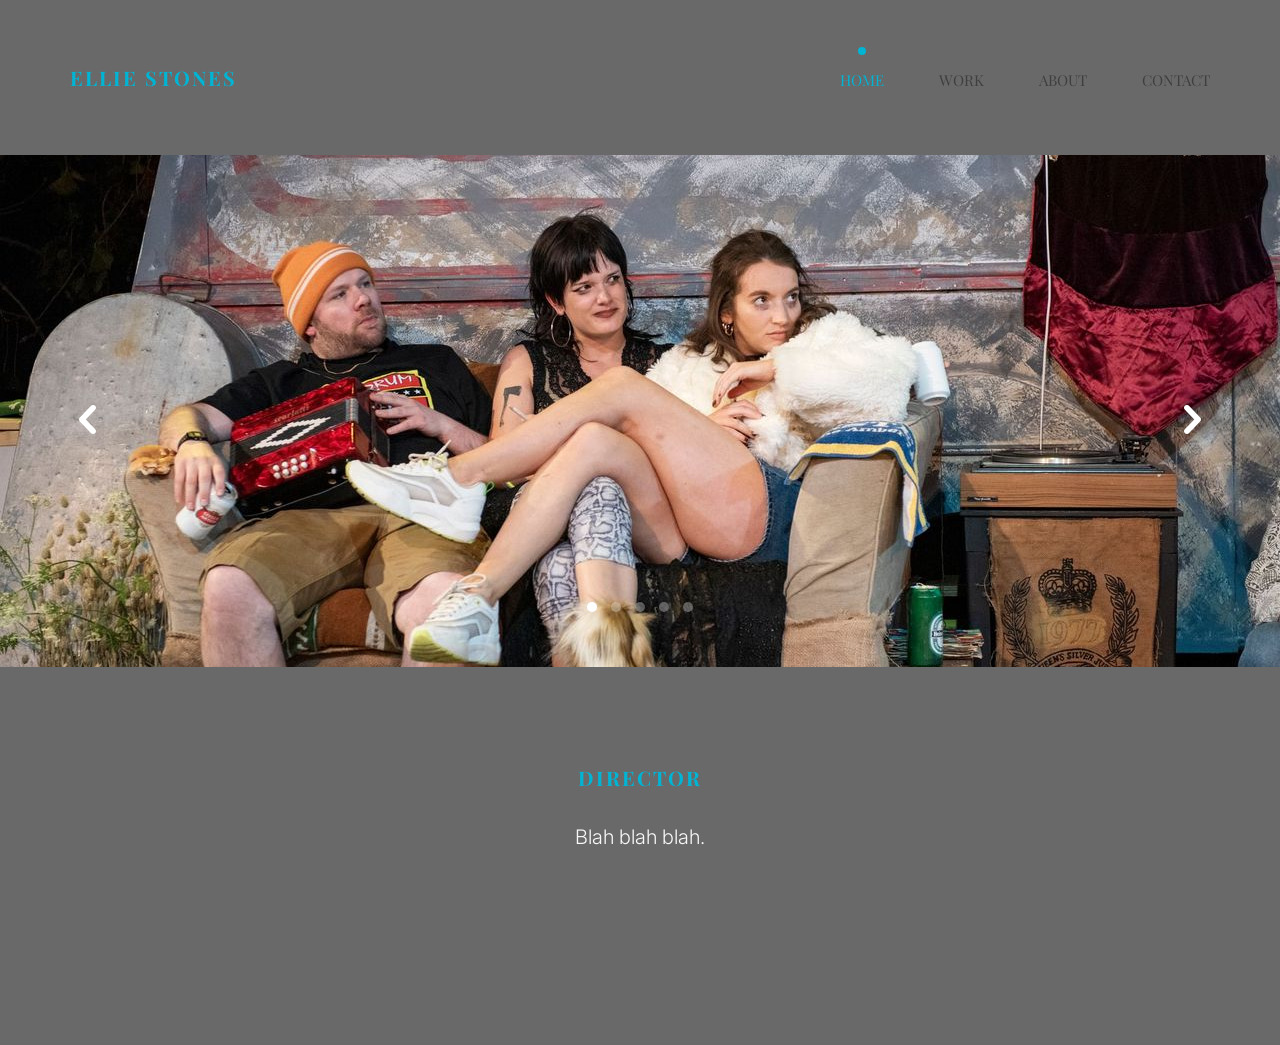
==== commit 8c738677: "Layout and text updates" ====
--- a/index.html
+++ b/index.html
@@ -92,11 +92,11 @@
 		</header>
 		<!-- END: header -->
 		<div class="owl-carousel owl-carousel1 owl-carousel-fullwidth fh5co-light-arrow animate-box" data-animate-effect="fadeIn">
-			<div class="item"><img src="images/img_large_1.jpg" alt="image"></div>
-			<div class="item"><img src="images/img_large_2.jpg" alt="image"></div>
-			<div class="item"><img src="images/img_large_3.jpg" alt="image"></div>
-			<div class="item"><img src="images/img_large_4.jpg" alt="image"></div>
-			<div class="item"><img src="images/img_large_5.jpg" alt="image"></div>
+			<div class="item"><img src="images/Jerusalem_gallery2.jpeg" alt="image"></div>
+			<div class="item"><img src="images/Festen_gallery1.jpg" alt="image"></div>
+			<div class="item"><img src="images/Jerusalem_gallery10.jpeg" alt="image"></div>
+			<div class="item"><img src="images/Jerusalem_gallery1.jpeg" alt="image"></div>
+			<div class="item"><img src="images/Festen_gallery3.jpg" alt="image"></div>
 		</div>
 		<div id="fh5co-media-section">
 			<div class="container">
--- a/css/style.css
+++ b/css/style.css
@@ -15,19 +15,19 @@
   font-family: "Playfair Display", serif;
   line-height: 1.8;
   font-size: 20px;
-  background: #f9f7f7;
+  background: #969696;
   font-weight: 300;
 }
 
 a {
-  color: #00bcd4;
+  color: #00b4d4;
   -webkit-transition: 0.5s;
   -o-transition: 0.5s;
   transition: 0.5s;
 }
 a:hover {
   text-decoration: underline !important;
-  color: #00bcd4 !important;
+  color: #00b4d4; !important;
 }
 a:focus, a:active {
   outline: none;
@@ -36,9 +36,13 @@
 p {
   margin-bottom: 1.5em;
   font-size: 20px;
-  color: #727272;
+  color: #f9f7f7;
   font-weight: 300;
   font-family: "Inter", sans-serif;
+}
+
+.modal-content p {
+    color: rgba(0, 0, 0, 0.7);
 }
 
 h1, h2, h3, h4, h5, h6 {
@@ -64,7 +68,7 @@
 }
 
 .box-wrap {
-  background: #fff;
+  background: #696969;
   max-width: 1370px;
   margin: 0 auto;
   position: relative;
@@ -89,7 +93,7 @@
 }
 #fh5co-header .navbar-default {
   border: transparent;
-  background: #fff;
+  background: #696969;
   padding-bottom: 0;
   margin-bottom: 0;
 }
@@ -158,7 +162,7 @@
   }
 }
 #fh5co-header .nav li.active a {
-  color: #00bcd4;
+  color: #00b4d4;;
   background: transparent;
   position: relative;
 }
@@ -171,7 +175,7 @@
   -ms-border-radius: 50%;
   border-radius: 50%;
   top: -20px;
-  background: #00bcd4;
+  background: #00b4d4;;
   content: '';
   left: 50%;
   margin-left: -4px;
@@ -189,7 +193,7 @@
 @media screen and (max-width: 480px) {
   #fh5co-header .nav li.active a {
     border-bottom: 2px solid transparent;
-    color: #00bcd4;
+    color: #00b4d4;;
   }
 }
 @media screen and (max-width: 992px) {
@@ -201,6 +205,19 @@
 
 .owl-carousel {
   margin-bottom: 5em;
+}
+
+.owl-carousel1 .item {
+  height: clamp(300px, 40vw, 700px);      /* set your max height */
+  overflow: hidden;
+}
+
+.owl-carousel1 .item img {
+  width: 100%;
+  height: 100%;
+  object-fit: cover;
+  object-position: center;
+  display: block;
 }
 
 .modal .owl-carousel {
@@ -293,11 +310,11 @@
 .owl-carousel2 .owl-controls .owl-nav .owl-next i,
 .owl-carousel2 .owl-controls .owl-nav .owl-prev i {
   font-size: 50px;
-  color: rgba(0, 0, 0, 0.5);
+  color: rgba(255, 255, 255, 0.8);
 }
 .owl-carousel2 .owl-controls .owl-nav .owl-next:hover i,
 .owl-carousel2 .owl-controls .owl-nav .owl-prev:hover i {
-  color: rgba(0, 0, 0, 0.6);
+  color: rgba(255, 255, 255, 0.8);
 }
 
 .owl-carousel2 .owl-controls .owl-nav .owl-next {
@@ -419,10 +436,11 @@
   bottom: 0;
   right: 0;
   content: '';
-  background: rgba(0, 0, 0, 0.5);
+  background: rgba(0, 0, 0, 0.35);
   z-index: 1;
 }
 .section-overlay .float-overlay {
+  position: relative;
   z-index: 9;
 }
 
@@ -502,10 +520,16 @@
 
 .fh5co-intro-cover {
   width: 100%;
-  padding: 8.5em 0;
-  position: relative;
-}
-ba
+  height: 300px;
+  position: relative;
+
+  display: flex;
+  align-items: center;
+  justify-content: center;
+
+  padding-top: 15px;
+}
+
 .fh5co-intro-cover:before {
   position: absolute;
   top: 0;
@@ -514,7 +538,7 @@
   bottom: 0;
   content: '';
   width: 100%;
-  background: rgba(84, 77, 89, 0.5);
+  background: rgba(172, 162, 170, 0.25);
 }
 .fh5co-intro-cover a.btn {
   position: relative;
@@ -566,7 +590,7 @@
 .fh5co-inner .holder-section h3 {
   font-size: 20px;
   text-transform: uppercase;
-  color: #00bcd4;
+  color: #00b4d4;;
   letter-spacing: 1px;
   font-weight: bold;
 }
@@ -578,10 +602,14 @@
 .about-section img.display-left {
   float: left;
   padding-right: 40px;
+  padding-top: 5px;
+  padding-bottom: 5px;
 }
 .about-section img.display-right {
   float: right;
   padding-left: 40px;
+  padding-top: 5px;
+  padding-bottom: 5px;
 }
 .about-section img.display-right,
 .about-section img.display-left {
@@ -589,6 +617,22 @@
   min-width: 250px;
   width: 50%;
   height: auto;
+}
+
+@media screen and (max-width: 768px) {
+  .about-section img.display-left,
+  .about-section img.display-right,
+  .about-section img.display-ellie,
+  .about-section img.display-left-narrow {
+    float: none;
+    width: 100%;
+    max-width: 100%;
+    min-width: 0;
+    display: block;
+    padding-left: 0;
+    padding-right: 0;
+    margin: 0 0 20px 0;
+  }
 }
 
 .about-section img.display-ellie {
@@ -600,6 +644,16 @@
   height: auto;
 }
 
+.about-section img.display-left-narrow {
+  float: left;
+  padding-right: 40px;
+  padding-bottom: 40px;
+  max-width: 400px;
+  min-width: 200px;
+  width: 40%;
+  height: auto;
+}
+
 /* @media screen and (max-width: 768px) {
   .about-section img.display-right {
     float: left;
@@ -697,7 +751,7 @@
 }
 .contact-info li a {
   font-weight: 400 !important;
-  color: #00bcd4;
+  color: #00b4d4;;
 }
 @media screen and (max-width: 768px) {
   .contact-info {
@@ -772,7 +826,7 @@
   letter-spacing: 2px;
   text-transform: uppercase;
   position: relative;
-  color: #00bcd4;
+  color: #00b4d4;;
 }
 .page1-heading-section h3 {
   font-size: 20px;
@@ -780,7 +834,7 @@
   letter-spacing: 2px;
   text-transform: uppercase;
   position: relative;
-  color: #00bcd4;
+  color: #00b4d4;;
 }
 
 .btn {
@@ -797,14 +851,14 @@
   transition: 0.3s;
 }
 .btn.btn-primary {
-  background: #00bcd4;
+  background: #00b4d4;;
   color: #fff;
   border: none !important;
   border: 2px solid transparent !important;
 }
 .btn.btn-primary:hover, .btn.btn-primary:active, .btn.btn-primary:focus {
   box-shadow: none;
-  background: #00bcd4;
+  background: #00b4d4;;
 }
 .btn:hover, .btn:active, .btn:focus {
   background: #393e46 !important;
@@ -841,7 +895,7 @@
   transition: 0.5s;
 }
 .social li a:hover, .social li a:focus {
-  color: #00bcd4;
+  color: #00b4d4;;
   text-decoration: none;
 }
 .social li a i {
@@ -874,6 +928,7 @@
 .project-image img {
     width: 100%;
     display: block;
+    opacity: 0.5;
 }
 
 .project-overlay-title {
@@ -882,8 +937,8 @@
     left: 50%;
     transform: translate(-50%, -50%);
 
-    color: rgba(255,255,255,0.8);
-    font-size: 3.5vw;
+    color: rgba(255,255,255,1);
+    font-size: clamp(24px, 3.5vw, 60px);
     font-weight: 700;
     letter-spacing: 4px;
     text-transform: uppercase;
@@ -916,7 +971,8 @@
 
 .cast-creatives-row {
     clear: both;
-    padding-top: 25px;
+    /* padding-top: 25px; */
+    margin-bottom: 1.5em;
 }
 
 blockquote {
@@ -931,4 +987,12 @@
   font-family: "Inter", sans-serif;
 }
 
+hr {
+    clear: both;
+}
+
+/* .modal-content {
+    background-color: #707070;
+} */
+
 /*# sourceMappingURL=style.css.map */
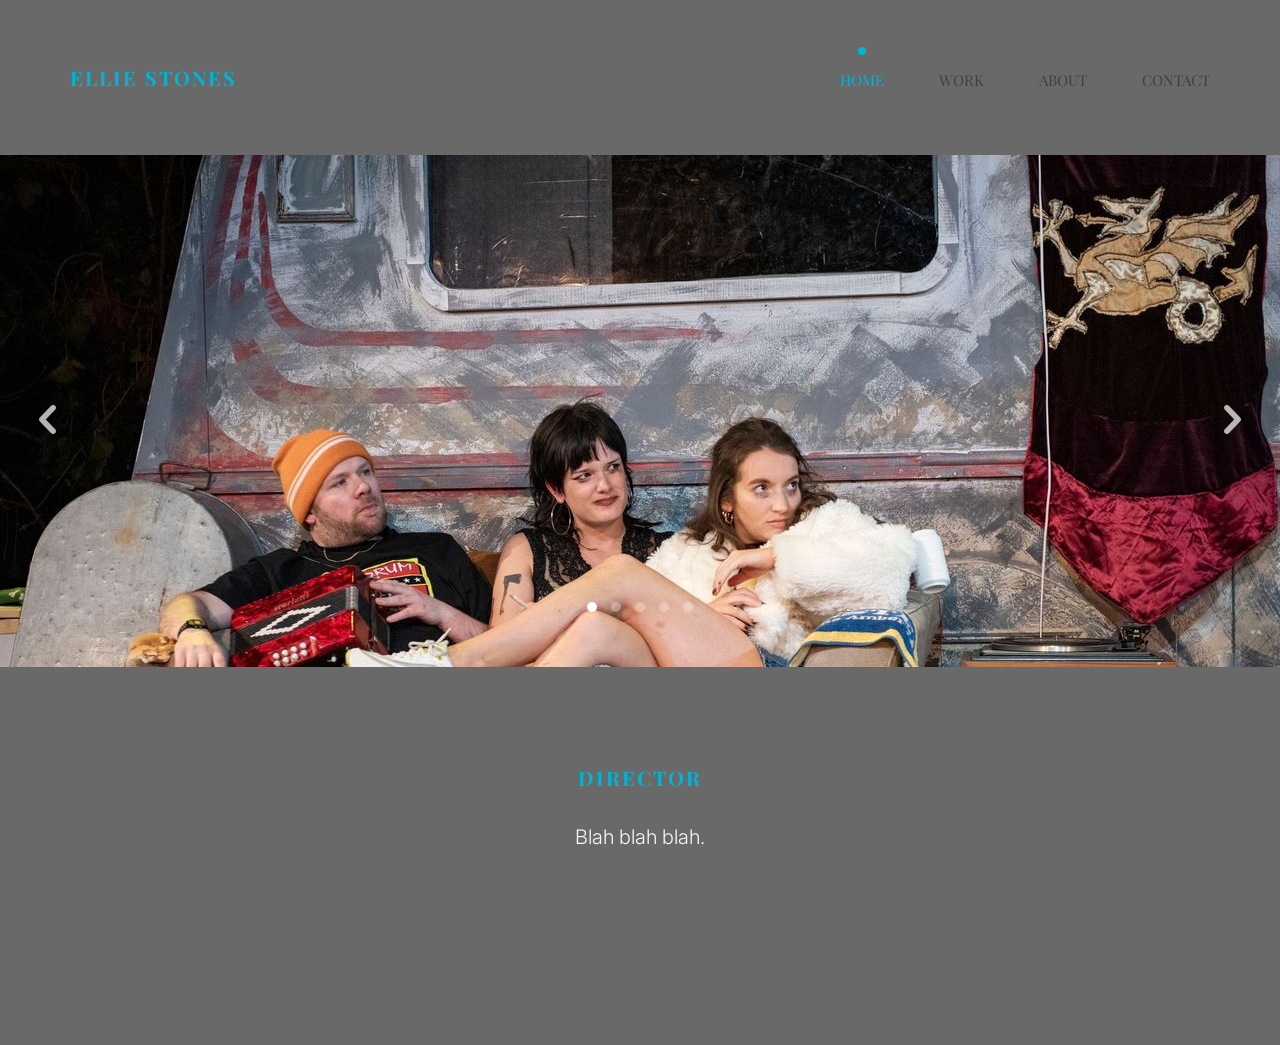
==== commit b33b9d33: "Image wrap for photo credits" ====
--- a/index.html
+++ b/index.html
@@ -92,11 +92,11 @@
 		</header>
 		<!-- END: header -->
 		<div class="owl-carousel owl-carousel1 owl-carousel-fullwidth fh5co-light-arrow animate-box" data-animate-effect="fadeIn">
-			<div class="item"><img src="images/Jerusalem_gallery2.jpeg" alt="image"></div>
-			<div class="item"><img src="images/Festen_gallery1.jpg" alt="image"></div>
-			<div class="item"><img src="images/Jerusalem_gallery10.jpeg" alt="image"></div>
-			<div class="item"><img src="images/Jerusalem_gallery1.jpeg" alt="image"></div>
-			<div class="item"><img src="images/Festen_gallery3.jpg" alt="image"></div>
+			<div class="item"><div class="img-wrap" data-credit="Pau Ros"><img src="images/Jerusalem_gallery2.jpeg" alt="image"></div></div>
+			<div class="item"><div class="img-wrap" data-credit="Marc Gascoigne"><img src="images/Festen_gallery1.jpg" alt="image"></div></div>
+			<div class="item"><div class="img-wrap" data-credit="Pau Ros"><img src="images/Jerusalem_gallery10.jpeg" alt="image"></div></div>
+			<div class="item"><div class="img-wrap" data-credit="Pau Ros"><img src="images/Jerusalem_gallery1.jpeg" alt="image"></div></div>
+			<div class="item"><div class="img-wrap" data-credit="Marc Gascoigne"><img src="images/Festen_gallery3.jpg" alt="image"></div></div>
 		</div>
 		<div id="fh5co-media-section">
 			<div class="container">
--- a/css/style.css
+++ b/css/style.css
@@ -27,7 +27,7 @@
 }
 a:hover {
   text-decoration: underline !important;
-  color: #00b4d4; !important;
+  color: #00b4d4 !important;
 }
 a:focus, a:active {
   outline: none;
@@ -250,8 +250,9 @@
 
 .owl-carousel .owl-controls .owl-nav .owl-next,
 .owl-carousel-posts .owl-controls .owl-nav .owl-next {
-  right: 40px;
-}
+  right: 0px;
+}
+
 .owl-carousel .owl-controls .owl-nav .owl-next:hover,
 .owl-carousel-posts .owl-controls .owl-nav .owl-next:hover {
   margin-right: -10px;
@@ -259,8 +260,9 @@
 
 .owl-carousel .owl-controls .owl-nav .owl-prev,
 .owl-carousel-posts .owl-controls .owl-nav .owl-prev {
-  left: 40px;
-}
+  left: 0px;
+}
+
 .owl-carousel .owl-controls .owl-nav .owl-prev:hover,
 .owl-carousel-posts .owl-controls .owl-nav .owl-prev:hover {
   margin-left: -10px;
@@ -300,7 +302,7 @@
 .owl-carousel-fullwidth.fh5co-light-arrow .owl-controls .owl-nav .owl-next i,
 .owl-carousel-fullwidth.fh5co-light-arrow .owl-controls .owl-nav .owl-prev i {
   font-size: 50px;
-  color: #fff;
+  color: rgba(255, 255, 255, 0.7);
 }
 .owl-carousel-fullwidth.fh5co-light-arrow .owl-controls .owl-nav .owl-next:hover i,
 .owl-carousel-fullwidth.fh5co-light-arrow .owl-controls .owl-nav .owl-prev:hover i {
@@ -310,11 +312,11 @@
 .owl-carousel2 .owl-controls .owl-nav .owl-next i,
 .owl-carousel2 .owl-controls .owl-nav .owl-prev i {
   font-size: 50px;
-  color: rgba(255, 255, 255, 0.8);
+  color: rgba(255, 255, 255, 0.7);
 }
 .owl-carousel2 .owl-controls .owl-nav .owl-next:hover i,
 .owl-carousel2 .owl-controls .owl-nav .owl-prev:hover i {
-  color: rgba(255, 255, 255, 0.8);
+  color: #fff;
 }
 
 .owl-carousel2 .owl-controls .owl-nav .owl-next {
@@ -422,6 +424,12 @@
   color: rgba(255, 255, 255, 0.8);
   font-weight: 300;
   line-height: 38px;
+}
+
+@media (max-width: 768px) {
+  #fh5co-intro-section h3 {
+    display: none;
+  }
 }
 
 .section-overlay {
@@ -598,69 +606,6 @@
 .fh5co-services {
   margin-bottom: 4em;
 }
-
-.about-section img.display-left {
-  float: left;
-  padding-right: 40px;
-  padding-top: 5px;
-  padding-bottom: 5px;
-}
-.about-section img.display-right {
-  float: right;
-  padding-left: 40px;
-  padding-top: 5px;
-  padding-bottom: 5px;
-}
-.about-section img.display-right,
-.about-section img.display-left {
-  max-width: 600px;
-  min-width: 250px;
-  width: 50%;
-  height: auto;
-}
-
-@media screen and (max-width: 768px) {
-  .about-section img.display-left,
-  .about-section img.display-right,
-  .about-section img.display-ellie,
-  .about-section img.display-left-narrow {
-    float: none;
-    width: 100%;
-    max-width: 100%;
-    min-width: 0;
-    display: block;
-    padding-left: 0;
-    padding-right: 0;
-    margin: 0 0 20px 0;
-  }
-}
-
-.about-section img.display-ellie {
-  float: right;
-  padding-left: 40px;
-  max-width: 400px;
-  min-width: 200px;
-  width: 40%;
-  height: auto;
-}
-
-.about-section img.display-left-narrow {
-  float: left;
-  padding-right: 40px;
-  padding-bottom: 40px;
-  max-width: 400px;
-  min-width: 200px;
-  width: 40%;
-  height: auto;
-}
-
-/* @media screen and (max-width: 768px) {
-  .about-section img.display-right {
-    float: left;
-    padding-right: 40px;
-    padding-left: 0;
-  }
-} */
 
 #fh5co-product-section .product-inner {
   margin-bottom: 7em;
@@ -991,6 +936,195 @@
     clear: both;
 }
 
+/* .about-section img.display-left {
+  float: left;
+  padding-right: 40px;
+  padding-top: 5px;
+  padding-bottom: 5px;
+}
+.about-section img.display-right {
+  float: right;
+  padding-left: 40px;
+  padding-top: 5px;
+  padding-bottom: 5px;
+}
+.about-section img.display-right,
+.about-section img.display-left {
+  max-width: 600px;
+  min-width: 250px;
+  width: 50%;
+  height: auto;
+}
+
+.about-section img.display-left-narrow {
+  float: left;
+  padding-right: 40px;
+  padding-bottom: 30px;
+  max-width: 400px;
+  min-width: 200px;
+  width: 40%;
+  height: auto;
+}
+
+@media screen and (max-width: 768px) {
+  .about-section img.display-left,
+  .about-section img.display-right,
+  .about-section img.display-left-narrow {
+    float: none;
+    width: 100%;
+    max-width: 100%;
+    min-width: 0;
+    display: block;
+    padding-left: 0;
+    padding-right: 0;
+    margin: 0 0 20px 0;
+  }
+}
+
+.img-wrap {
+  position: relative;
+  width: 100%;
+  height: 100%;
+}
+
+.img-wrap img {
+  width: 100%;
+  height: auto;
+  display: block;
+}
+
+.about-section .img-wrap.display-left {
+  width: 50%;
+  float: left;
+}
+
+.about-section .img-wrap.display-right {
+  width: 50%;
+  float: right;
+}
+
+.img-wrap::after {
+  content: "Photo Credit: " attr(data-credit);
+  position: absolute;
+  bottom: 10px;
+  left: 10px;
+  font-size: 12px;
+  color: #fff;
+  background: rgba(0,0,0,0);
+  padding: 3px 6px;
+  border-radius: 3px;
+}
+
+@media (max-width: 768px) {
+  .img-wrap::after {
+    font-size: 10px;
+    bottom: 5px;
+    right: 5px;
+  }
+} */
+
+/* =========================
+   BASE IMAGE WRAPPER
+   ========================= */
+
+.about-section img.display-ellie {
+  float: right;
+  padding-left: 40px;
+  max-width: 400px;
+  min-width: 200px;
+  width: 40%;
+  height: auto;
+}
+
+.about-section img.display-left-narrow {
+  float: left;
+  padding-right: 40px;
+  padding-bottom: 30px;
+  max-width: 400px;
+  min-width: 200px;
+  width: 40%;
+  height: auto;
+}
+
+@media screen and (max-width: 768px) {
+  .about-section img.display-left-narrow {
+    float: none;
+    width: 100%;
+    max-width: 100%;
+    min-width: 0;
+    display: block;
+    padding-left: 0;
+    padding-right: 0;
+    margin: 0 0 20px 0;
+  }
+}
+
+.img-wrap {
+  position: relative;
+  width: 100%;
+  display: block;
+  margin-bottom: 20px;
+}
+
+.img-wrap img {
+  width: 100%;
+  height: auto;
+  display: block;
+}
+
+.img-wrap.display-left,
+.img-wrap.display-right {
+  width: 50%;
+  max-width: 600px;
+}
+
+.img-wrap.display-left {
+  float: left;
+  margin: 5px 40px 20px 0;
+}
+
+.img-wrap.display-right {
+  float: right;
+  margin: 5px 0 20px 40px;
+}
+
+/* =========================
+   MOBILE (FULL WIDTH)
+   ========================= */
+
+@media screen and (max-width: 768px) {
+  .img-wrap.display-left,
+  .img-wrap.display-right {
+    float: none;
+    width: 100%;
+    max-width: 100%;
+    margin: 0 0 20px 0;
+  }
+}
+
+/* =========================
+   PHOTO CREDIT
+   ========================= */
+
+.img-wrap::after {
+  content: attr(data-credit);
+  position: absolute;
+  bottom: 8px;
+  left: 8px;
+  font-size: 12px;
+  color: #fff;
+  pointer-events: none;
+  text-shadow: 0 1px 3px rgba(0,0,0,0.6);
+}
+
+@media screen and (max-width: 768px) {
+  .img-wrap::after {
+    font-size: 10px;
+    bottom: 6px;
+    left: 6px;
+  }
+}
+
 /* .modal-content {
     background-color: #707070;
 } */
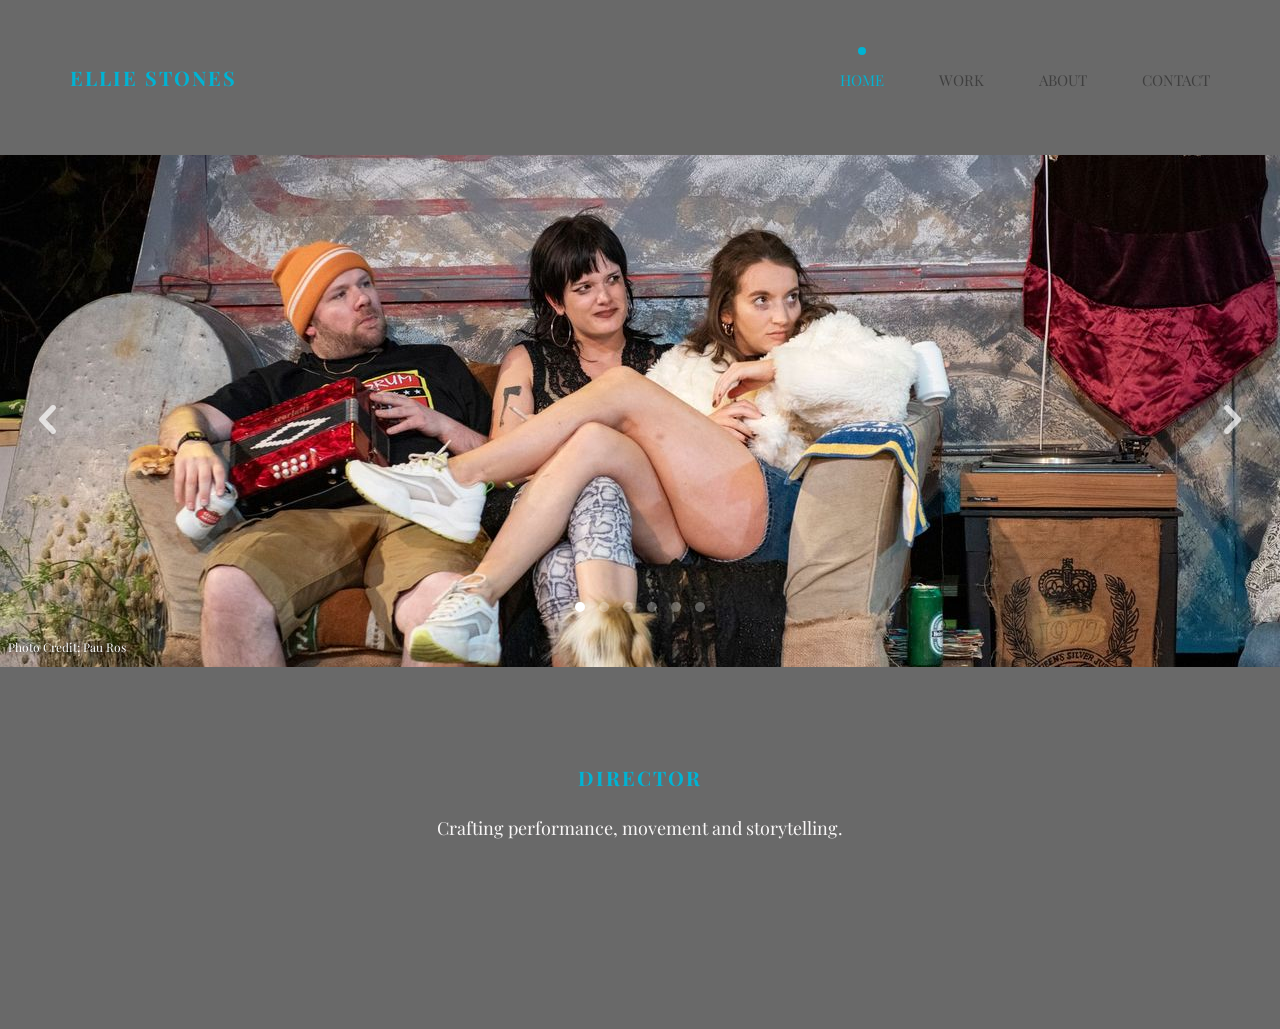
==== commit 60adc554: "Final layout edits" ====
--- a/index.html
+++ b/index.html
@@ -92,18 +92,19 @@
 		</header>
 		<!-- END: header -->
 		<div class="owl-carousel owl-carousel1 owl-carousel-fullwidth fh5co-light-arrow animate-box" data-animate-effect="fadeIn">
-			<div class="item"><div class="img-wrap" data-credit="Pau Ros"><img src="images/Jerusalem_gallery2.jpeg" alt="image"></div></div>
-			<div class="item"><div class="img-wrap" data-credit="Marc Gascoigne"><img src="images/Festen_gallery1.jpg" alt="image"></div></div>
-			<div class="item"><div class="img-wrap" data-credit="Pau Ros"><img src="images/Jerusalem_gallery10.jpeg" alt="image"></div></div>
-			<div class="item"><div class="img-wrap" data-credit="Pau Ros"><img src="images/Jerusalem_gallery1.jpeg" alt="image"></div></div>
-			<div class="item"><div class="img-wrap" data-credit="Marc Gascoigne"><img src="images/Festen_gallery3.jpg" alt="image"></div></div>
+			<div class="item" data-credit="Photo Credit: Pau Ros"><div class="img-wrap"><img src="images/Jerusalem_gallery2.jpeg" alt="image"></div></div>
+			<div class="item" data-credit="Photo Credit: Marc Gascoigne"><div class="img-wrap"><img src="images/Festen_gallery1.jpg" alt="image"></div></div>
+			<div class="item" data-credit="Photo Credit: Pau Ros"><div class="img-wrap"><img src="images/Jerusalem_gallery10.jpeg" alt="image"></div></div>
+			<div class="item" data-credit="Photo Credit: Marc Gascoigne"><div class="img-wrap"><img src="images/Festen_title.jpg" alt="image"></div></div>
+			<div class="item" data-credit="Photo Credit: Pau Ros"><div class="img-wrap"><img src="images/Jerusalem_gallery1.jpeg" alt="image"></div></div>
+			<div class="item" data-credit="Photo Credit: Marc Gascoigne"><div class="img-wrap"><img src="images/Festen_gallery3.jpg" alt="image"></div></div>
 		</div>
 		<div id="fh5co-media-section">
 			<div class="container">
 				<div class="row">
 					<div class="col-md-8 col-md-offset-2 text-center page1-heading-section">
 						<h3>Director</h3>
-						<p>Blah blah blah.</p>
+						<h4>Crafting performance, movement and storytelling.</h4>
 					</div>
 				</div>
 			</div>
--- a/css/style.css
+++ b/css/style.css
@@ -208,8 +208,14 @@
 }
 
 .owl-carousel1 .item {
-  height: clamp(300px, 40vw, 700px);      /* set your max height */
+  position: relative;
+  height: clamp(300px, 40vw, 700px);
   overflow: hidden;
+}
+
+.owl-carousel1 .item .img-wrap {
+  height: 100%;
+  margin: 0;
 }
 
 .owl-carousel1 .item img {
@@ -218,6 +224,23 @@
   object-fit: cover;
   object-position: center;
   display: block;
+}
+
+/* disable old overlay inside carousel */
+.owl-carousel1 .item .img-wrap::after {
+  display: none;
+}
+
+/* create new overlay on visible frame */
+.owl-carousel1 .item::after {
+  content: attr(data-credit);
+  position: absolute;
+  bottom: 8px;
+  left: 8px;
+  font-size: 12px;
+  color: #fff;
+  pointer-events: none;
+  text-shadow: 0 1px 3px rgba(0,0,0,0.6);
 }
 
 .modal .owl-carousel {
@@ -414,6 +437,10 @@
   }
 }
 
+#fh5co-media-section .page1-heading-section h4 {
+  color: #f9f7f7;
+}
+
 #fh5co-intro-section h2 {
   font-size: 40px;
   text-transform: uppercase;
@@ -426,11 +453,11 @@
   line-height: 38px;
 }
 
-@media (max-width: 768px) {
+/* @media (max-width: 768px) {
   #fh5co-intro-section h3 {
     display: none;
   }
-}
+} */
 
 .section-overlay {
   margin-bottom: 5em;
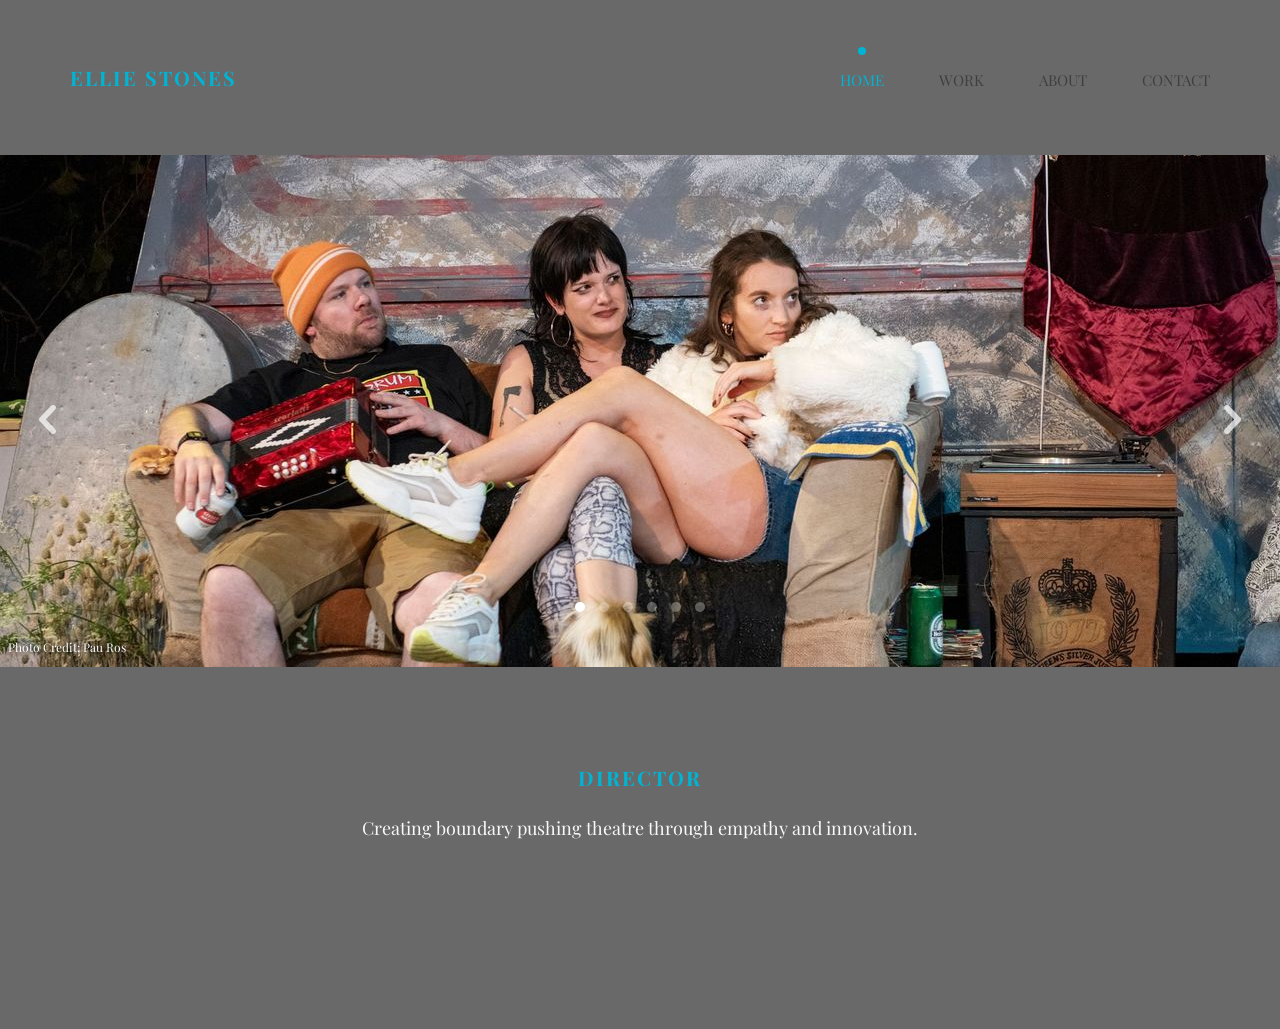
==== commit 1f18e7b8: "phone added and url update" ====
--- a/index.html
+++ b/index.html
@@ -104,7 +104,7 @@
 				<div class="row">
 					<div class="col-md-8 col-md-offset-2 text-center page1-heading-section">
 						<h3>Director</h3>
-						<h4>Crafting performance, movement and storytelling.</h4>
+						<h4>Creating boundary pushing theatre through empathy and innovation.</h4>
 					</div>
 				</div>
 			</div>
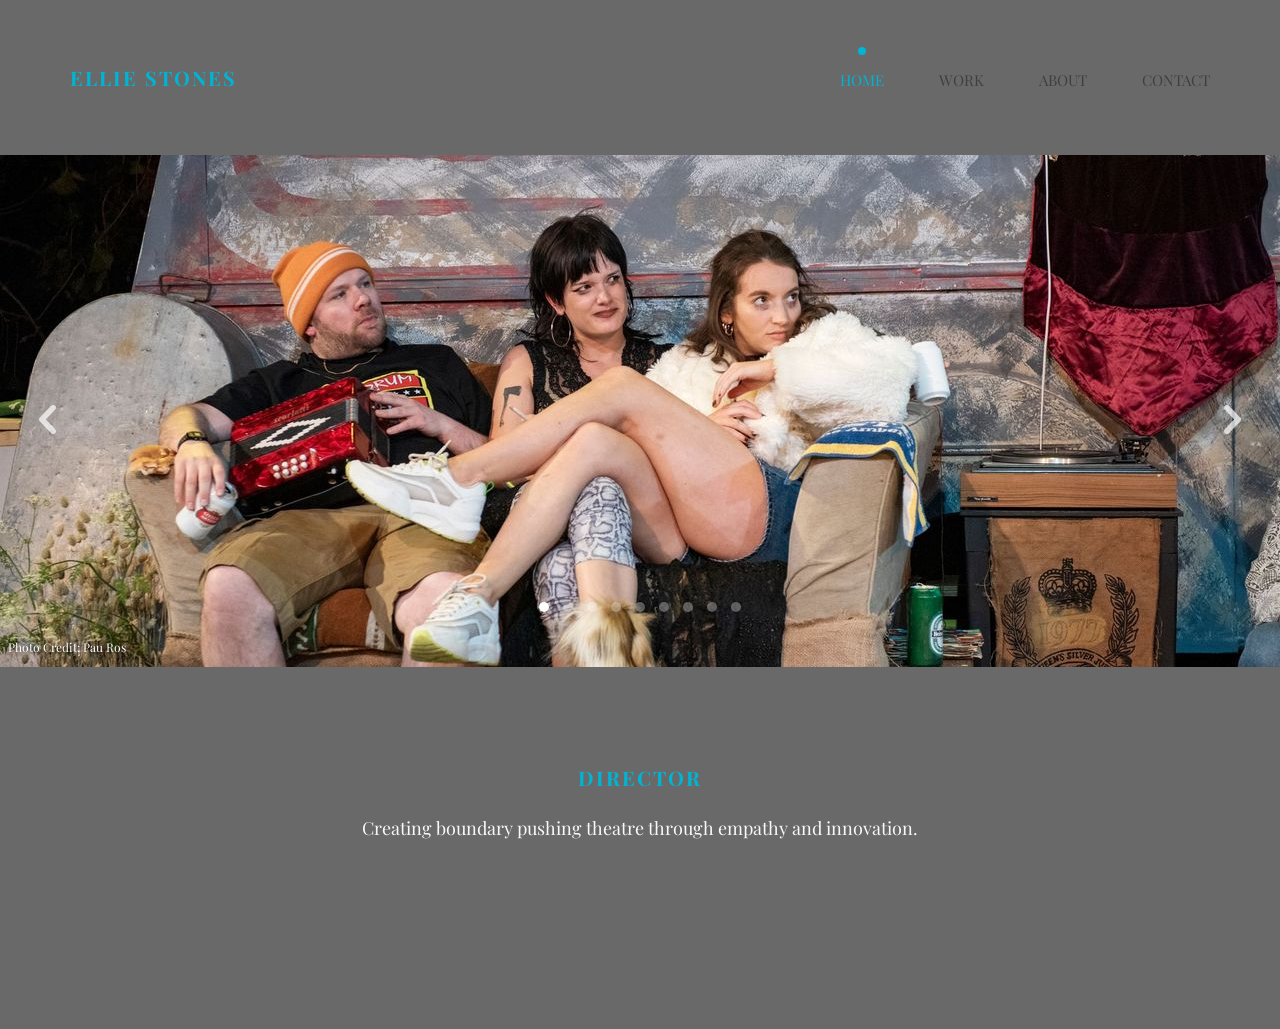
==== commit b97e1ec8: "Refactor" ====
--- a/index.html
+++ b/index.html
@@ -80,7 +80,6 @@
 						<div class="col-md-9 main-nav">
 							<ul class="nav text-right">
 								<li class="active"><a href="index.html"><span>Home</span></a></li>
-								<!-- <li><a href="services.html">Services</a></li> -->
 								<li><a href="works.html">Work</a></li>
 								<li><a href="about.html">About</a></li>
 								<li><a href="contact.html">Contact</a></li>
@@ -94,10 +93,13 @@
 		<div class="owl-carousel owl-carousel1 owl-carousel-fullwidth fh5co-light-arrow animate-box" data-animate-effect="fadeIn">
 			<div class="item" data-credit="Photo Credit: Pau Ros"><div class="img-wrap"><img src="images/Jerusalem_gallery2.jpeg" alt="image"></div></div>
 			<div class="item" data-credit="Photo Credit: Marc Gascoigne"><div class="img-wrap"><img src="images/Festen_gallery1.jpg" alt="image"></div></div>
+			<div class="item" data-credit="Photo Credit: Marc Gascoigne"><div class="img-wrap"><img src="images/Lodger_top_photo.JPG" alt="image"></div></div>
 			<div class="item" data-credit="Photo Credit: Pau Ros"><div class="img-wrap"><img src="images/Jerusalem_gallery10.jpeg" alt="image"></div></div>
 			<div class="item" data-credit="Photo Credit: Marc Gascoigne"><div class="img-wrap"><img src="images/Festen_title.jpg" alt="image"></div></div>
+			<div class="item" data-credit="Photo Credit: Marc Gascoigne"><div class="img-wrap"><img src="images/Lodger_second_photo.JPG" alt="image"></div></div>
 			<div class="item" data-credit="Photo Credit: Pau Ros"><div class="img-wrap"><img src="images/Jerusalem_gallery1.jpeg" alt="image"></div></div>
 			<div class="item" data-credit="Photo Credit: Marc Gascoigne"><div class="img-wrap"><img src="images/Festen_gallery3.jpg" alt="image"></div></div>
+			<div class="item" data-credit="Photo Credit: Marc Gascoigne"><div class="img-wrap"><img src="images/Lodger_title.JPG" alt="image"></div></div>
 		</div>
 		<div id="fh5co-media-section">
 			<div class="container">
@@ -109,126 +111,6 @@
 				</div>
 			</div>
 		</div>
-				<!-- <div class="row">
-					<div class="col-md-7 animate-box">
-						<div class="fh5co-cover" style="background-image: url(images/work-1.jpg);">
-							<div class="desc">
-								<p>Far far away, behind the word mountains, far from the countries Vokalia and Consonantia</p>
-								<span>Web Design</span>
-							</div>
-						</div>
-					</div>
-					<div class="col-md-5">
-						<div class="fh5co-cover">
-							<div class="fh5co-cover-hero animate-box">
-								<div class="fh5co-cover-thumb" style="background-image: url(images/work-2.jpg);"></div>
-								<div class="desc-thumb">
-									<p>Far far away, behind the word mountains, far from the</p>
-									<span>Web Design</span>
-								</div>
-							</div>
-
-							<div class="fh5co-cover-hero animate-box">
-								<div class="fh5co-cover-thumb" style="background-image: url(images/work-3.jpg);"></div>
-								<div class="desc-thumb">
-									<p>Far far away, behind the word mountains, far from the</p>
-									<span>User Experience</span>
-								</div>
-							</div>
-
-							<div class="fh5co-cover-hero animate-box">
-								<div class="fh5co-cover-thumb" style="background-image: url(images/work-4.jpg);"></div>
-								<div class="desc-thumb">
-									<p>Far far away, behind the word mountains, far from the</p>
-									<span>Web Developement</span>
-								</div>
-							</div>
-						</div>
-					</div>
-				</div> -->
-			<!-- </div>
-		</div> -->
-		<!-- END fh5co-media-section -->
-		<!-- <div id="fh5co-intro-section">
-			<div class="fh5co-intro-cover text-center animate-box" data-animate-effect="fadeIn" data-stellar-background-ratio="0.5" style="background-image: url(images/intro.jpg);">
-				<a href="#" class="btn">Serving You Is Our First Priority</a>
-			</div>
-		</div> -->
-		<!-- END fh5co-intro-section -->
-		<!-- <div id="fh5co-product-section">
-			<div class="container">
-				<div class="row">
-					<div class="col-md-8 col-md-offset-2 text-center heading-section animate-box">
-						<h3>Products</h3>
-						<p>Far far away, behind the word mountains, far from the countries Vokalia, there live the blind texts. Separated they live in Bookmarksgrove right at the coast of the Semantics, a large language ocean.</p>
-					</div>
-				</div>
-				<div class="owl-carousel owl-carousel2">
-					<div class="item animate-box"><a href="images/product-1.jpg" class="image-popup"><img src="images/product-1.jpg" alt="image"></a></div>
-					<div class="item animate-box"><a href="images/product-2.jpg" class="image-popup"><img src="images/product-2.jpg" alt="image"></a></div>
-					<div class="item animate-box"><a href="images/product-3.jpg" class="image-popup"><img src="images/product-3.jpg" alt="image"></a></div>
-					<div class="item animate-box"><a href="images/product-4.jpg" class="image-popup"><img src="images/product-4.jpg" alt="image"></a></div>
-					<div class="item animate-box"><a href="images/product-1.jpg" class="image-popup"><img src="images/product-1.jpg" alt="image"></a></div>
-					<div class="item animate-box"><a href="images/product-2.jpg" class="image-popup"><img src="images/product-2.jpg" alt="image"></a></div>
-					<div class="item animate-box"><a href="images/product-3.jpg" class="image-popup"><img src="images/product-3.jpg" alt="image"></a></div>
-					<div class="item animate-box"><a href="images/product-4.jpg" class="image-popup"><img src="images/product-4.jpg" alt="image"></a></div>
-					<div class="item animate-box"><a href="images/product-1.jpg" class="image-popup"><img src="images/product-1.jpg" alt="image"></a></div>
-					<div class="item animate-box"><a href="images/product-2.jpg" class="image-popup"><img src="images/product-2.jpg" alt="image"></a></div>
-					<div class="item animate-box"><a href="images/product-3.jpg" class="image-popup"><img src="images/product-3.jpg" alt="image"></a></div>
-					<div class="item animate-box"><a href="images/product-4.jpg" class="image-popup"><img src="images/product-2.jpg" alt="image"></a></div>
-				</div>
-			</div>
-		</div> -->
-		<!-- END fh5co-product-section -->
-		<!-- <div id="fh5co-section" class="fh5co-grey-section">
-			<div class="container">
-				<div class="row">
-					<div class="col-md-4 animate-box">
-						<div class="fh5co-inner">
-							<i class="icon-shield"></i>
-							<div class="holder-section">
-								<h3>About Us</h3>
-								<p>Far far away, behind the word mountains, far from the countries Vokalia and Consonantia, there live the blind texts. </p>
-							</div>
-						</div>
-					</div>
-					<div class="col-md-4 animate-box">
-						<div class="fh5co-inner">
-							<i class="icon-strategy"></i>
-							<div class="holder-section">
-								<h3>What We Doe</h3>
-								<p>Far far away, behind the word mountains, far from the countries Vokalia and Consonantia, there live the blind texts. </p>
-							</div>
-						</div>
-					</div>
-					<div class="col-md-4 animate-box">
-						<div class="fh5co-inner">
-							<i class="icon-bike"></i>
-							<div class="holder-section">
-								<h3>Why We Choose Us</h3>
-								<p>Far far away, behind the word mountains, far from the countries Vokalia and Consonantia, there live the blind texts. </p>
-							</div>
-						</div>
-					</div>
-				</div>
-			</div>
-		</div> -->
-		<!-- <footer>
-			<div id="footer">
-				<div class="container">
-					<div class="row">
-						<div class="col-md-6 col-md-offset-3 text-center">
-							<p class="fh5co-social-icons">
-								<a href="#"><i class="icon-twitter-with-circle"></i></a>
-								<a href="#"><i class="icon-facebook-with-circle"></i></a>
-								<a href="#"><i class="icon-instagram-with-circle"></i></a>
-							</p>
-							<p>Made with <a href="http://freehtml5.co/" target="_blank">Freehtml5.co</a></p>
-						</div>
-					</div>
-				</div>
-			</div>
-		</footer> -->
 	</div>
 	<!-- END: box-wrap -->
 	
--- a/css/style.css
+++ b/css/style.css
@@ -890,19 +890,6 @@
     margin-right: auto;
 }
 
-.project-image {
-    position: relative;
-    overflow: hidden;
-    max-width: 1000px;
-    margin: 0 auto;
-}
-
-.project-image img {
-    width: 100%;
-    display: block;
-    opacity: 0.5;
-}
-
 .project-overlay-title {
     position: absolute;
     top: 50%;
@@ -1057,10 +1044,18 @@
 .about-section img.display-ellie {
   float: right;
   padding-left: 40px;
+  padding-bottom: 30px;
   max-width: 400px;
   min-width: 200px;
   width: 40%;
   height: auto;
+}
+
+@media screen and (max-width: 768px) {
+  .about-section img.display-ellie {
+    padding-left: 15px;
+    padding-bottom: 10px;
+  }
 }
 
 .about-section img.display-left-narrow {
@@ -1152,6 +1147,27 @@
   }
 }
 
+.project-image {
+    position: relative;
+    overflow: hidden;
+    max-width: 1000px;
+    margin: 0 auto;
+}
+
+.project-image .img-wrap {
+    height: clamp(300px, 40vw, 700px);
+    overflow: hidden;
+}
+
+.project-image .img-wrap img {
+    width: 100%;
+    height: 100%;
+    object-fit: cover;
+    object-position: center;
+    display: block;
+    opacity: 0.5;
+}
+
 /* .modal-content {
     background-color: #707070;
 } */
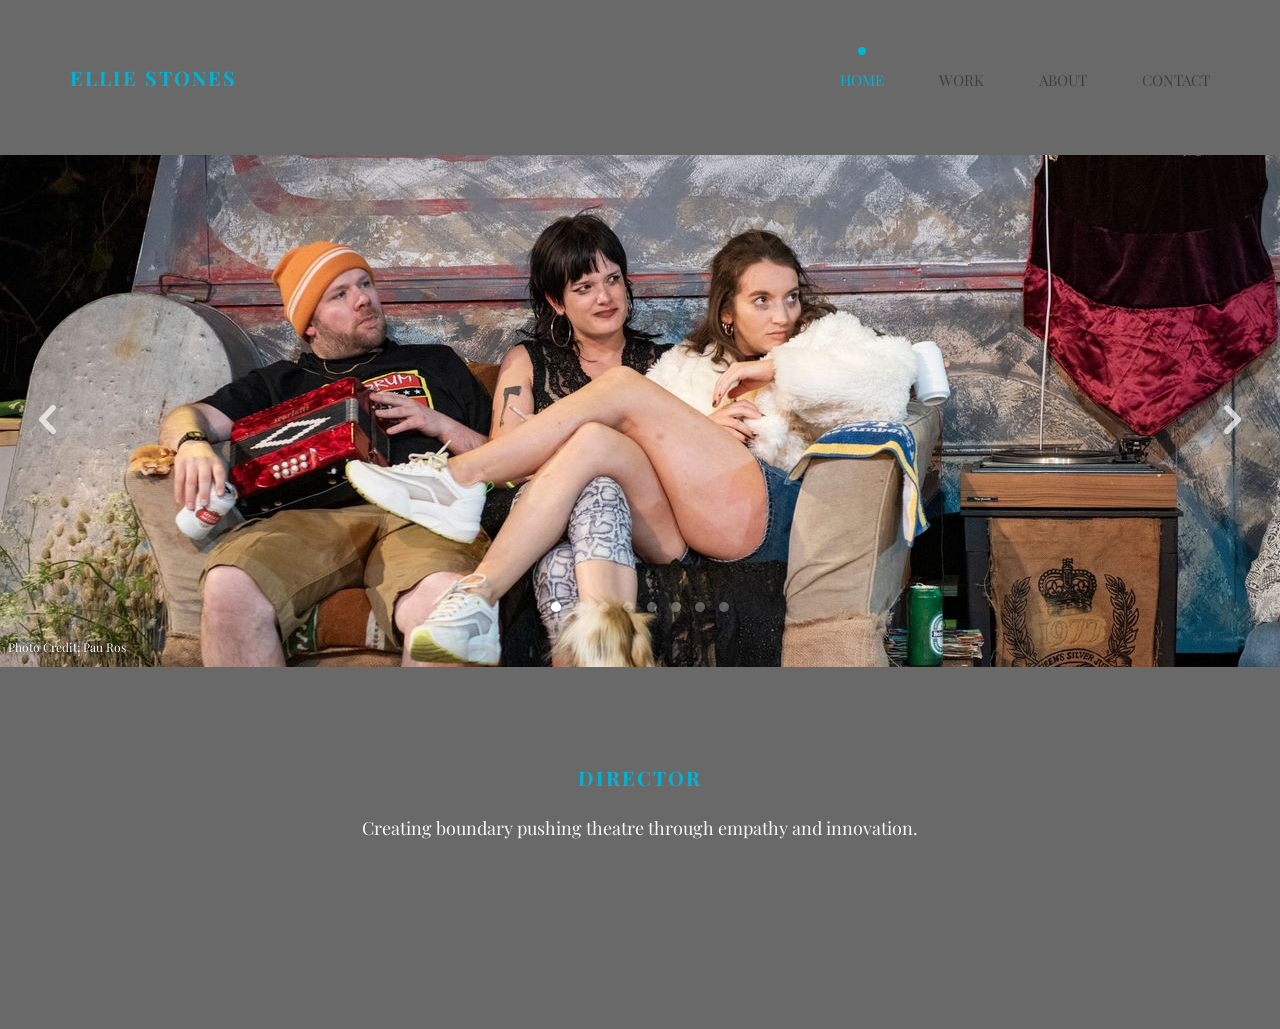
==== commit af33869a: "photo removed" ====
--- a/index.html
+++ b/index.html
@@ -92,14 +92,14 @@
 		<!-- END: header -->
 		<div class="owl-carousel owl-carousel1 owl-carousel-fullwidth fh5co-light-arrow animate-box" data-animate-effect="fadeIn">
 			<div class="item" data-credit="Photo Credit: Pau Ros"><div class="img-wrap"><img src="images/Jerusalem_gallery2.jpeg" alt="image"></div></div>
-			<div class="item" data-credit="Photo Credit: Marc Gascoigne"><div class="img-wrap"><img src="images/Festen_gallery1.jpg" alt="image"></div></div>
-			<div class="item" data-credit="Photo Credit: Marc Gascoigne"><div class="img-wrap"><img src="images/Lodger_top_photo.JPG" alt="image"></div></div>
+			<!-- <div class="item" data-credit="Photo Credit: Marc Gascoigne"><div class="img-wrap"><img src="images/Festen_gallery1.jpg" alt="image"></div></div> -->
+			<div class="item" data-credit="Photo Credit: Leo Bacica"><div class="img-wrap"><img src="images/Lodger_top_photo.JPG" alt="image"></div></div>
 			<div class="item" data-credit="Photo Credit: Pau Ros"><div class="img-wrap"><img src="images/Jerusalem_gallery10.jpeg" alt="image"></div></div>
 			<div class="item" data-credit="Photo Credit: Marc Gascoigne"><div class="img-wrap"><img src="images/Festen_title.jpg" alt="image"></div></div>
-			<div class="item" data-credit="Photo Credit: Marc Gascoigne"><div class="img-wrap"><img src="images/Lodger_second_photo.JPG" alt="image"></div></div>
+			<div class="item" data-credit="Photo Credit: Leo Bacica"><div class="img-wrap"><img src="images/Lodger_second_photo.JPG" alt="image"></div></div>
 			<div class="item" data-credit="Photo Credit: Pau Ros"><div class="img-wrap"><img src="images/Jerusalem_gallery1.jpeg" alt="image"></div></div>
 			<div class="item" data-credit="Photo Credit: Marc Gascoigne"><div class="img-wrap"><img src="images/Festen_gallery3.jpg" alt="image"></div></div>
-			<div class="item" data-credit="Photo Credit: Marc Gascoigne"><div class="img-wrap"><img src="images/Lodger_title.JPG" alt="image"></div></div>
+			<div class="item" data-credit="Photo Credit: Leo Bacica"><div class="img-wrap"><img src="images/Lodger_title.JPG" alt="image"></div></div>
 		</div>
 		<div id="fh5co-media-section">
 			<div class="container">
--- a/css/style.css
+++ b/css/style.css
@@ -5,12 +5,7 @@
   font-weight: normal;
   font-style: normal;
 }
-/* =======================================================
-*
-* 	Template Style 
-*	Edit this section
-*
-* ======================================================= */
+
 body {
   font-family: "Playfair Display", serif;
   line-height: 1.8;
@@ -226,12 +221,10 @@
   display: block;
 }
 
-/* disable old overlay inside carousel */
 .owl-carousel1 .item .img-wrap::after {
   display: none;
 }
 
-/* create new overlay on visible frame */
 .owl-carousel1 .item::after {
   content: attr(data-credit);
   position: absolute;
@@ -247,7 +240,6 @@
   margin-bottom: 1em;
 }
 
-/* Owl Override Style */
 .owl-carousel .owl-controls,
 .owl-carousel-posts .owl-controls {
   margin-top: 0;
@@ -394,6 +386,12 @@
 .owl-carousel-fullwidth.owl-theme .owl-dots {
   bottom: 0;
   margin-bottom: 40px;
+}
+
+@media screen and (max-width: 768px) {
+  .owl-carousel-fullwidth.owl-theme .owl-dots {
+    margin-bottom: 15px;
+  }
 }
 
 .owl-theme .owl-dots .owl-dot span {
@@ -411,6 +409,14 @@
 
 .owl-theme .owl-dots .owl-dot.active span, .owl-theme .owl-dots .owl-dot:hover span {
   background: #fff;
+}
+
+@media screen and (max-width: 768px) {
+  .owl-theme .owl-dots .owl-dot span {
+    width: 6px;
+    height: 6px;
+    margin: 3px 4px;
+  }
 }
 
 #fh5co-media-section, #fh5co-intro-section, #fh5co-contact-section,
@@ -950,24 +956,21 @@
     clear: both;
 }
 
-/* .about-section img.display-left {
-  float: left;
-  padding-right: 40px;
-  padding-top: 5px;
-  padding-bottom: 5px;
-}
-.about-section img.display-right {
+.about-section img.display-ellie {
   float: right;
   padding-left: 40px;
-  padding-top: 5px;
-  padding-bottom: 5px;
-}
-.about-section img.display-right,
-.about-section img.display-left {
-  max-width: 600px;
-  min-width: 250px;
-  width: 50%;
+  padding-bottom: 30px;
+  max-width: 400px;
+  min-width: 200px;
+  width: 40%;
   height: auto;
+}
+
+@media screen and (max-width: 768px) {
+  .about-section img.display-ellie {
+    padding-left: 15px;
+    padding-bottom: 10px;
+  }
 }
 
 .about-section img.display-left-narrow {
@@ -981,8 +984,6 @@
 }
 
 @media screen and (max-width: 768px) {
-  .about-section img.display-left,
-  .about-section img.display-right,
   .about-section img.display-left-narrow {
     float: none;
     width: 100%;
@@ -998,92 +999,6 @@
 .img-wrap {
   position: relative;
   width: 100%;
-  height: 100%;
-}
-
-.img-wrap img {
-  width: 100%;
-  height: auto;
-  display: block;
-}
-
-.about-section .img-wrap.display-left {
-  width: 50%;
-  float: left;
-}
-
-.about-section .img-wrap.display-right {
-  width: 50%;
-  float: right;
-}
-
-.img-wrap::after {
-  content: "Photo Credit: " attr(data-credit);
-  position: absolute;
-  bottom: 10px;
-  left: 10px;
-  font-size: 12px;
-  color: #fff;
-  background: rgba(0,0,0,0);
-  padding: 3px 6px;
-  border-radius: 3px;
-}
-
-@media (max-width: 768px) {
-  .img-wrap::after {
-    font-size: 10px;
-    bottom: 5px;
-    right: 5px;
-  }
-} */
-
-/* =========================
-   BASE IMAGE WRAPPER
-   ========================= */
-
-.about-section img.display-ellie {
-  float: right;
-  padding-left: 40px;
-  padding-bottom: 30px;
-  max-width: 400px;
-  min-width: 200px;
-  width: 40%;
-  height: auto;
-}
-
-@media screen and (max-width: 768px) {
-  .about-section img.display-ellie {
-    padding-left: 15px;
-    padding-bottom: 10px;
-  }
-}
-
-.about-section img.display-left-narrow {
-  float: left;
-  padding-right: 40px;
-  padding-bottom: 30px;
-  max-width: 400px;
-  min-width: 200px;
-  width: 40%;
-  height: auto;
-}
-
-@media screen and (max-width: 768px) {
-  .about-section img.display-left-narrow {
-    float: none;
-    width: 100%;
-    max-width: 100%;
-    min-width: 0;
-    display: block;
-    padding-left: 0;
-    padding-right: 0;
-    margin: 0 0 20px 0;
-  }
-}
-
-.img-wrap {
-  position: relative;
-  width: 100%;
   display: block;
   margin-bottom: 20px;
 }
@@ -1109,10 +1024,6 @@
   float: right;
   margin: 5px 0 20px 40px;
 }
-
-/* =========================
-   MOBILE (FULL WIDTH)
-   ========================= */
 
 @media screen and (max-width: 768px) {
   .img-wrap.display-left,
@@ -1123,10 +1034,6 @@
     margin: 0 0 20px 0;
   }
 }
-
-/* =========================
-   PHOTO CREDIT
-   ========================= */
 
 .img-wrap::after {
   content: attr(data-credit);
@@ -1168,8 +1075,4 @@
     opacity: 0.5;
 }
 
-/* .modal-content {
-    background-color: #707070;
-} */
-
 /*# sourceMappingURL=style.css.map */
